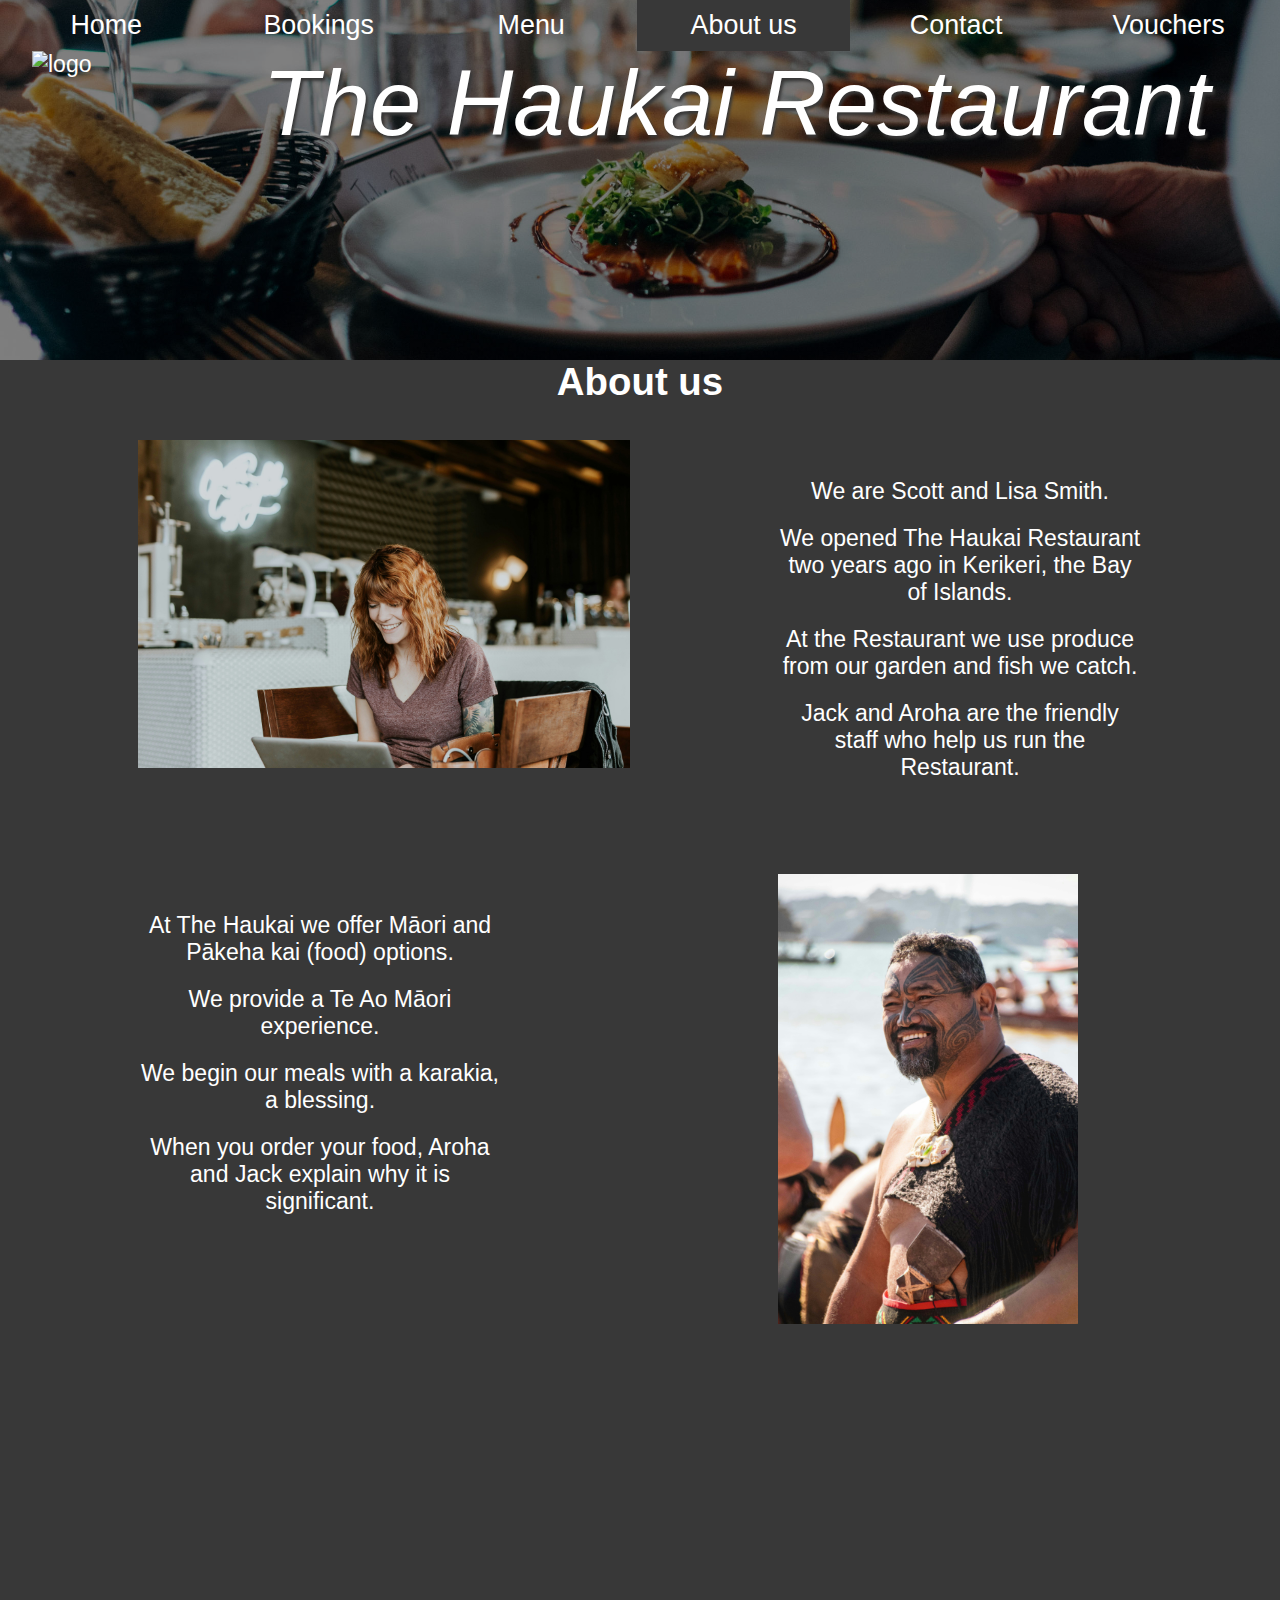
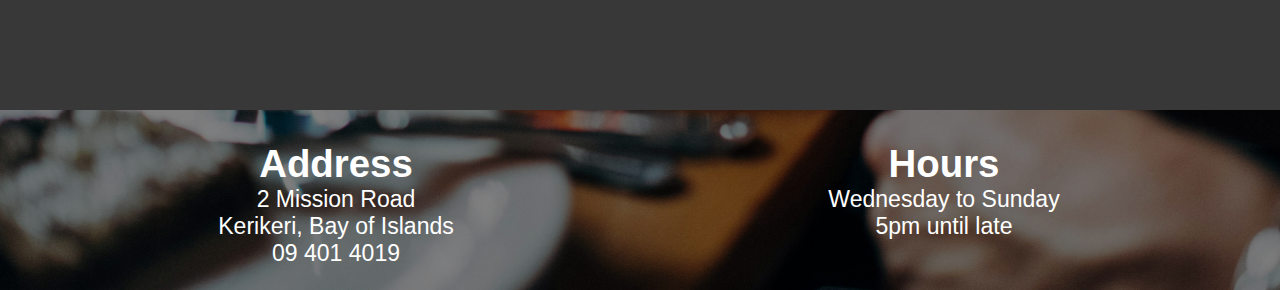
==== aboutus.html @ 20851c92 "commit 26" ====
<!DOCTYPE html>
<html lang="en">
  <head>
    <title>The Haukai Restaurant- About Us</title>
    <meta charset="utf-8">
    <meta name="description" content="the website for The Haukai Restaurant">
    <meta name="keywords" content="restaurant, maori culture, food, new zealand, bay of islands, aotearoa">
    <meta name="viewport" content="width=device-width, initial-scale=1.0">
    <link rel="stylesheet " href="css/style.css">
  </head>

  <!--body-->
  <body class="others">
    <!--the banner-->
    <header class="otherpages">
      <!--navigation-->
      <nav id="navbar">
        <!--the hamburger-->
        <label for="hamburger">&#9776;</label>
        <input type="checkbox" id="hamburger">
        <!--navigation bar-->
        <ul id="navmenu">
          <li class="navitems"><a href="index.html">Home</a></li>
          <li class="navitems"><a href="bookings.html">Bookings</a></li>
          <li class="navitems"><a href="menu.html">Menu</a></li>
          <li class="navitems active"><a href="aboutus.html">About us</a></li>
          <li class="navitems"><a href="contact.html">Contact</a></li>
          <li class="navitems"><a href="vouchers.html">Vouchers</a></li>
        </ul>
      </nav>
      <!--Logo created on LOGO.com-->
      <a href="index.html"><img id="logo" src="images/logo-no-background-white-resized.png" alt="logo"></a>
      <h1>The Haukai Restaurant</h1>
      <!--Reference: Silver fern- Wikimedia (2024). Silverfern.svg Multiple, Public domain, [Digital image], Wikimedia Commons. https://commons.wikimedia.org/wiki/File:Silver_fern.svg-->
      <img id="fern" src="images/Silver_fern_white.png" alt="Silver fern symbol" title="Silver fern symbol">
    </header>

    <main class="others">
      <h2>About us</h2>
      <!--image for desktop version of display-->
      <!--Reference: Cagle, B. (2017). Tattooed woman with laptop [Photograph], Unsplash. https://unsplash.com/photos/woman-sitting-on-brown-wooden-chair-while-using-silver-laptop-computer-in-room-WHWYBmtn3_0-->
      <img id="image-owner-desktop" src="images/Owner-resized.jpg" alt="Restaurant owner" title="Restaurant owner">
      <!--paragraph about the owners-->
      <div class="owners">
        <p>We are Scott and Lisa Smith.</p>
        <p>We opened The Haukai Restaurant two years ago in Kerikeri, the Bay of Islands.</p>
        <p>At the Restaurant we use produce from our garden and fish we catch.</p>
        <p>Jack and Aroha are the friendly staff who help us run the Restaurant.</p>
        <!--image for mobile version of display-->
        <!--Reference: Cagle, B. (2017). Tattooed woman with laptop [Photograph], Unsplash. https://unsplash.com/photos/woman-sitting-on-brown-wooden-chair-while-using-silver-laptop-computer-in-room-WHWYBmtn3_0-->
        <img id="image-owner-mobile" src="images/Owner-resized-mobile.jpg" alt="Restaurant owner" title="Restaurant owner">
        <br>
      </div>
      <!--paragraph about relationship with local Maori-->
      <div class="local-Maori">
        <p>At The Haukai we offer M&amacr;ori and P&amacr;keha kai (food) options.</p>
        <p>We provide a Te Ao M&amacr;ori experience.</p>
        <p>We begin our meals with a karakia, a blessing.</p>
        <p>When you order your food, Aroha and Jack explain why it is significant.</p>
      </div>
      <!--image-->
      <!--Reference: Fonseca, W. (2024). A man with a beard and tattoos standing next to a body of water [Photograph], Unsplash. https://images.unsplash.com/photo-1715313210517-2dcc505740f0?q=80&w=1974&auto=format&fit=crop&ixlib=rb-4.0.3&ixid=M3wxMjA3fDB8MHxwaG90by1wYWdlfHx8fGVufDB8fHx8fA%3D%3D-->
      <img id="image-Maori-leader" src="images/Māori-leader-resized.jpg" alt="The local Māori representative" title="The local Māori representative">
    </main>

    <!--footer-->
    <footer class="allothers">
      <div id="footer-address">
        <h2>Address</h2>
        <p>2 Mission Road</p>
        <p>Kerikeri, Bay of Islands</p>
        <p>09 401 4019</p>
      </div>
      <div id="footer-hours">
        <h2>Hours</h2>
        <p>Wednesday to Sunday</p>
        <p>5pm until late</p>
        <br>
      </div>
    </footer>
  </body>
</html>
---- css/style.css ----
/*Setting default styles for all sizes all pages*/
* {
  box-sizing: border-box;
  margin: 0;
  padding: 0;
  font-family: "Trebuchet MS", "Lucida Sans Unicode", "Lucida Grande",
    "Lucida Sans", Arial, sans-serif;
  font-size: 1.2rem;
  color: #ffffff;
}

/*styles for headings and text*/
h1,
h2,
h3,
p {
  text-align: center;
}

h1 {
  text-shadow: 2px 3px 3px #383838;
  font-weight: 100;
  font-style: italic;
}

h2 {
  font-weight: 900;
  font-size: 2rem;
  font-style: normal;
}

h3 {
  font-weight: 400;
  font-size: 1.8rem;
  font-style: normal;
}

ul {
  list-style-type: none;
}

/*styling and positioning logo*/
#logo {
  height: auto;
  fill: #fff;
  margin-left: 2.5%;
  z-index: 1;
  position: relative;
  float: left;
}

/*hiding the checkbox for the hamburger*/
#hamburger {
  display: none;
}

/*all sizes homepage*/
/*setting the background image to cover the entire homepage*/
body.home {
  position: relative;
  height: 100vh;
  background-repeat: no-repeat;
  background-position: center;
  background-size: cover;
  /*Reference- background-image- Wennington, J. (2014). Dish on white ceramic plate [Photograph], Unsplash. https://unsplash.com/photos/dish-on-white-ceramic-plate-N_Y88TWmGwA*/
  background-image: linear-gradient(rgba(0, 0, 0, 0.5), rgba(0, 0, 0, 0.5)),
    url("../images/background-big-originalfocus.jpg");
}

/*styling the book now button that links to the bookings page*/
#booknow {
  font-weight: 500;
  font-size: 2rem;
  text-transform: uppercase;
  text-decoration: none;
  color: #383838;
  background: #fff;
  border: 1px solid #383838;
  border-radius: 10px;
  display: block;
  margin: auto;
  width: 20%;
  text-align: center;
}

/*positioning the footer for the homepage*/
footer.homepage {
  position: absolute;
  bottom: 0;
  width: 100%;
  padding: 2.5%;
}

/*all sizes all pages other than homepage */
/*the banner with the background image at the top of the page*/
header.otherpages {
  /*Reference- background-image- Wennington, J. (2014). Dish on white ceramic plate [Photograph], Unsplash. https://unsplash.com/photos/dish-on-white-ceramic-plate-N_Y88TWmGwA*/
  background-image: linear-gradient(rgba(0, 0, 0, 0.5), rgba(0, 0, 0, 0.5)),
    url("../images/background-big-originalfocus.jpg");
  background-repeat: no-repeat;
  background-position: center;
  background-size: cover;
}

/*setting the body background color*/
body.others {
  position: relative;
  background-color: #383838;
}

/*positioning the footer and setting the background image*/
footer.allothers {
  position: relative;
  bottom: 0;
  width: 100%;
  padding: 2.5%;
  height: 40vh;
  background-repeat: no-repeat;
  background-position: bottom;
  background-size: cover;
  /*Reference- background-image- Wennington, J. (2014). Dish on white ceramic plate [Photograph], Unsplash. https://unsplash.com/photos/dish-on-white-ceramic-plate-N_Y88TWmGwA*/
  background-image: linear-gradient(rgba(0, 0, 0, 0.5), rgba(0, 0, 0, 0.5)),
    url("../images/background-big-originalfocus.jpg");
}

/*all sizes menu page*/
/*creating the layout structure for the menu page*/
div.menu {
  box-sizing: border-box;
  text-align: center;
  margin: 5px;
}

/*headings for the menu items*/
dt {
  font-size: 1.3rem;
  font-style: italic;
}

/*using margins to create spaces in the text between list elements*/
dd {
  margin-bottom: 20px;
}

.menu-drinks li {
  margin-bottom: 5px;
}

/*creating borders and margins for menu columns*/
.menu-appetizers,
.menu-mains,
.menu-drinks {
  border: 5px solid white;
  margin: 5px;
}

/*styling the links for the menu page*/
.info-link {
  color: rgb(90, 120, 255);
  font-size: 1.5rem;
  text-decoration: none;
}

.info-link:hover {
  text-decoration: underline;
}

/*all sizes about us page*/
/*using margins to create spaces between sentences in the paragraphs*/
.owners p,
.local-Maori p {
  margin-bottom: 20px;
}

/*Desktop versions min width 600px*/
/*desktop all pages */
@media screen and (min-width: 600px) {
  /*styling and positioning the elements of the banner*/
  h1 {
    font-size: 400%;
    float: left;
    padding-left: 10%;
  }

  #logo {
    width: 8%;
    height: auto;
  }

  #fern {
    width: 8%;
    height: auto;
    float: right;
    margin-right: 2.5%;
    border: 5px solid white;
    border-radius: 25px;
  }

  header,
  header.otherpages {
    height: 40vh;
  }

  /*styling and positioning the navigation in the banner*/
  #navbar {
    width: 100%;
  }

  #navmenu {
    margin: 0;
    padding: 0;
    overflow: hidden;
  }

  .navitems {
    float: left;
    width: 16.6%;
    box-sizing: border-box;
    padding: 10px 0;
    text-align: center;
  }

  li a {
    display: inline-block;
    text-decoration: none;
    font-size: 1.4rem;
    font-weight: 500;
  }

  li a:hover {
    color: #c0c0c0;
  }

  .navitems.active {
    background-color: #383838;
  }

  #navbar label {
    display: none;
  }

  /*positioning the footer paragraphs at the bottom of the page*/
  #footer-address {
    float: left;
    text-align: center;
    width: 50%;
  }

  #footer-hours {
    text-align: center;
  }
}

/*desktop version homepage*/
@media screen and (min-width: 600px) {
  /*clearing the header floats*/
  .welcome {
    clear: both;
  }

  /*creating the width of the book now button*/
  #booknow {
    width: 20%;
  }
}

/*desktop all pages other than homepage*/
@media screen and (min-width: 600px) {
  /*creating the space for the main elements of the page*/
  main.others {
    height: 150vh;
  }

  /*styling and positioning the footer with the background image*/
  footer.allothers {
    position: relative;
    height: 20vh;
    background-repeat: no-repeat;
    background-position: bottom;
    background-size: cover;
    /*Reference- background-image- Wennington, J. (2014). Dish on white ceramic plate [Photograph], Unsplash. https://unsplash.com/photos/dish-on-white-ceramic-plate-N_Y88TWmGwA*/
    background-image: linear-gradient(rgba(0, 0, 0, 0.5), rgba(0, 0, 0, 0.5)),
      url("../images/background-big-originalfocus.jpg");
  }
}

/*desktop menu page*/
@media screen and (min-width: 1050px) {
  /*creating a large main section to fit the menu*/
  main.menu-page {
    height: 190vh;
  }

  /*positioning the menu columns*/
  .menu-appetizers,
  .menu-mains,
  .menu-drinks {
    height: 180vh;
    float: left;
    width: 32%;
    box-sizing: border-box;
    padding: 2%;
  }

  /*positioning the images in the menu*/
  .image-seafood,
  .image-pavlova {
    width: 90%;
    padding: 2%;
    height: auto;
  }
}

/*desktop version bookings page and vouchers page*/
@media screen and (min-width: 600px) {
  /*positioning and styling the google forms*/
  .form {
    float: left;
    padding: 10px;
    margin: 1%;
    width: 30%;
    height: 90%;
    border: 0;
  }

  /*positioning the images beside the forms*/
  .image-restaurant,
  .image-koru {
    float: left;
    padding: 10px;
    margin-left: 10%;
    margin-top: 2%;
    width: 40%;
    height: auto;
  }
}

/*desktop version contact page*/
@media screen and (min-width: 600px) {
  /*positioning and styling the address paragraph*/
  .address {
    float: left;
    padding: 10px;
    margin-left: 10%;
    margin-top: 2%;
    width: 40%;
    height: auto;
  }

  /*positioning the video*/
  #video {
    margin-left: 12%;
    border: 0;
  }

  /*positioning the map*/
  #map {
    float: left;
    padding: 10px;
    margin-left: 5%;
    margin-right: 5%;
    margin-top: 2%;
    width: 40%;
    height: 40%;
  }

  /*positioning and styling the hours paragraph*/
  .hours {
    clear: both;
    float: left;
    margin-left: 10%;
    margin-top: 8%;
    width: 40%;
    height: auto;
  }

  /*positioning the calendar*/
  #calendar {
    float: left;
    padding: 10px;
    margin-left: 5%;
    margin-right: 5%;
    margin-top: 2%;
    width: 40%;
    height: 40%;
    border: 0;
    overflow: hidden;
  }
}

/*desktop version about us page*/
@media screen and (min-width: 600px) {
  /*hiding the mobile size image of the owner for the desktop display*/
  #image-owner-mobile {
    display: none;
  }

  /*positioning and styling the desktop size image*/
  #image-owner-desktop {
    float: left;
    padding: 10px;
    margin-left: 10%;
    margin-top: 2%;
    width: 40%;
    height: auto;
  }

  /*positioning and styling the image*/
  #image-Maori-leader {
    float: left;
    padding: 10px;
    margin-left: 10%;
    margin-top: 2%;
    width: 25%;
    height: auto;
  }

  /*positioning and styling the paragraph about the owners*/
  .owners {
    float: left;
    padding: 10px;
    margin-left: 10%;
    margin-top: 5%;
    height: auto;
    width: 30%;
    text-align: center;
  }

  /*positioning and styling the paragraph about the local Maori*/
  .local-Maori {
    clear: both;
    float: left;
    padding: 10px;
    margin: 5% 10% 0 10%;
    width: 30%;
    text-align: center;
    height: auto;
  }
}

/*Mobile versions max width 600px*/
/*mobile version all pages*/
@media screen and (max-width: 600px) {
  /*setting the size and styles of the header*/
  header.otherpages {
    height: 60vh;
  }

  h1 {
    clear: both;
    font-size: 300%;
  }

  #logo {
    width: 20%;
    height: auto;
  }

  /*style for the navigation drop down list*/
  .navitems {
    box-sizing: border-box;
    display: block;
    width: 100%;
    border-top: 1px solid #000000;
    background-color: #383838;
  }

  li a {
    font-weight: 500;
    font-size: 2rem;
    text-decoration: none;
  }

  #navbar label {
    float: right;
    padding-top: 5px;
    padding-right: 10px;
    font-size: 2rem;
    font-style: normal;
  }

  #navmenu {
    display: none;
  }

  #navbar input:checked ~ #navmenu {
    display: block;
  }

  /*styling the mobile footer*/
  footer {
    text-align: center;
  }
}

/*Mobile version homepage*/
@media screen and (max-width: 600px) {
  /*hiding the welcome paragraph*/
  .welcome {
    display: none;
  }

  /*creating a large book now button*/
  #booknow {
    width: 50%;
  }
}

/*Mobile version menu page*/
@media screen and (max-width: 1050px) {
  /*hiding the menu images*/
  .image-seafood,
  .image-pavlova {
    display: none;
  }
}

/*mobile version bookings page and vouchers page*/
@media screen and (max-width: 600px) {
  /*hiding the images*/
  .image-restaurant,
  .image-koru {
    display: none;
  }

  /*setting the size of the form*/
  .form {
    width: 100%;
    border: 0;
  }
}

/*mobile version contact page*/
@media screen and (max-width: 600px) {
  /*hiding the video*/
  #video {
    display: none;
  }

  /*setting the size of the map*/
  #map {
    width: 100%;
  }

  /*setting the size of the calendar*/
  #calendar {
    width: 100%;
    border: 0;
    overflow: hidden;
  }

  /*positioning the address and hours paragraphs*/
  .address,
  .hours {
    margin-top: 5%;
    margin-bottom: 5%;
    padding: 20px;
  }
}

/*mobile version about us page*/
@media screen and (max-width: 600px) {
  /*hiding images*/
  #image-owner-desktop,
  #image-Maori-leader {
    display: none;
  }

  /*positioning the owners and local Maori paragraphs*/
  .owners,
  .local-Maori {
    margin-top: 5%;
    padding: 20px;
  }

  #image-owner-mobile {
    /*positioning and styling the mobile size image*/
    width: 100%;
  }
}

/*styling fern, image and video to disappear on smaller screens*/
@media screen and (max-width: 1400px) {
  /*hiding the elements*/
  #fern,
  #video,
  .image-pavlova {
    display: none;
  }
}
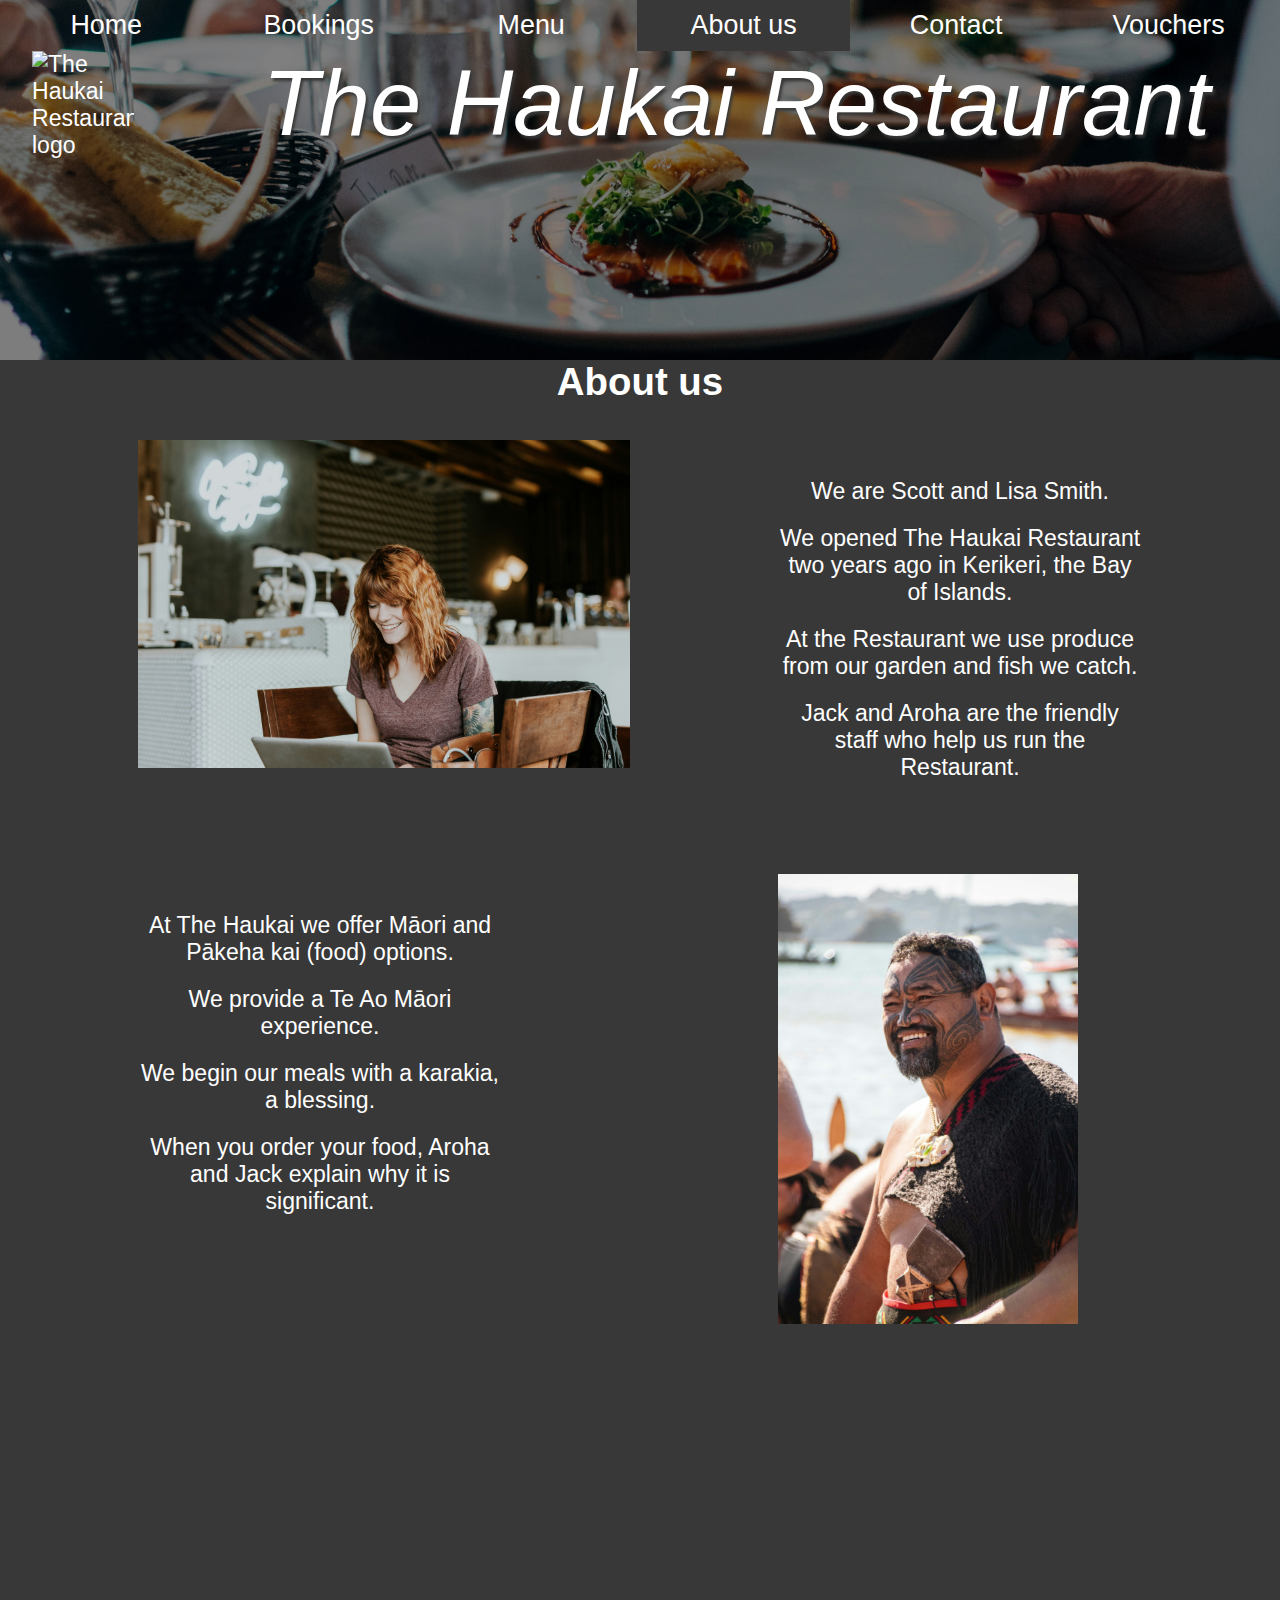
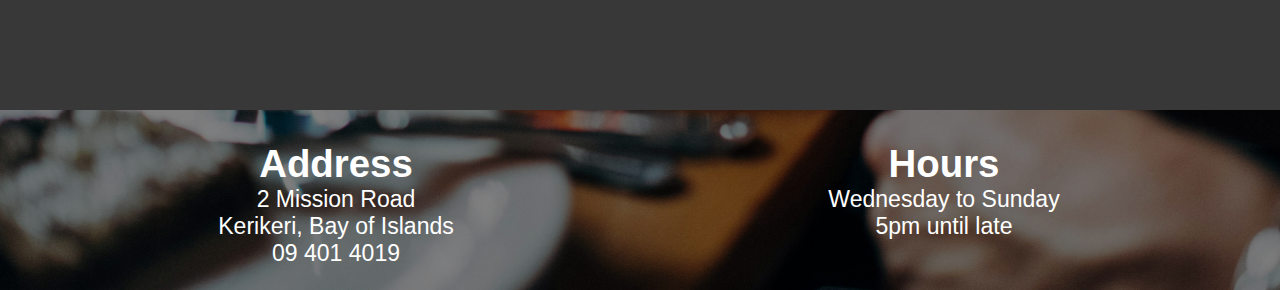
==== commit 5dd04728: "commit 29" ====
--- a/aboutus.html
+++ b/aboutus.html
@@ -29,10 +29,10 @@
         </ul>
       </nav>
       <!--Logo created on LOGO.com-->
-      <a href="index.html"><img id="logo" src="images/logo-no-background-white-resized.png" alt="logo"></a>
+      <a href="index.html"><img id="logo" src="images/logo-no-background-white-resized.png" alt="The Haukai Restaurant logo"></a>
       <h1>The Haukai Restaurant</h1>
       <!--Reference: Silver fern- Wikimedia (2024). Silverfern.svg Multiple, Public domain, [Digital image], Wikimedia Commons. https://commons.wikimedia.org/wiki/File:Silver_fern.svg-->
-      <img id="fern" src="images/Silver_fern_white.png" alt="Silver fern symbol" title="Silver fern symbol">
+      <img id="fern" src="images/Silver_fern_white.png" alt="">
     </header>
 
     <main class="others">
--- a/css/style.css
+++ b/css/style.css
@@ -299,7 +299,7 @@
     float: left;
     width: 32%;
     box-sizing: border-box;
-    padding: 2%;
+    padding: 1%;
   }
 
   /*positioning the images in the menu*/
@@ -583,8 +583,14 @@
 @media screen and (max-width: 1400px) {
   /*hiding the elements*/
   #fern,
-  #video,
-  .image-pavlova {
-    display: none;
-  }
-}
+  #video {
+    display: none;
+  }
+}
+
+@media screen and (max-width: 1400px) {
+    .image-pavlova{
+      display: none;
+    }
+}
+
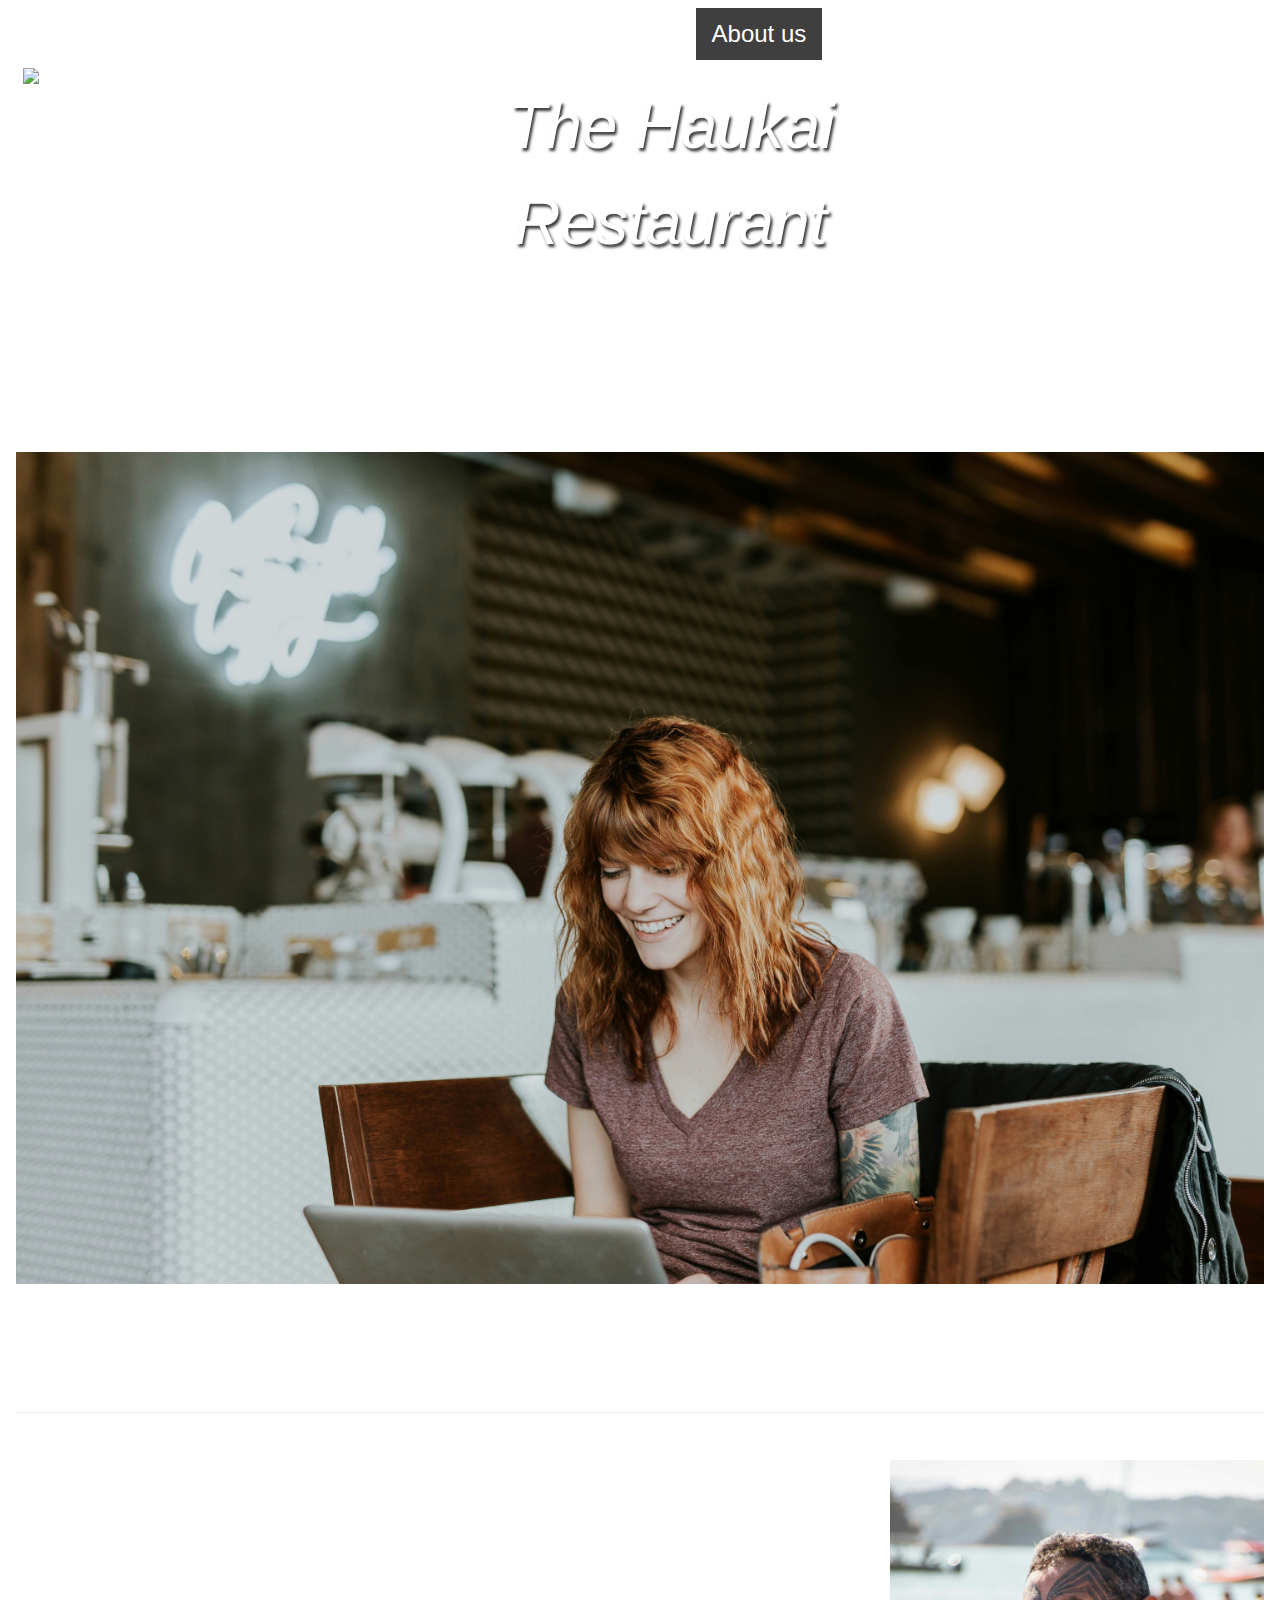
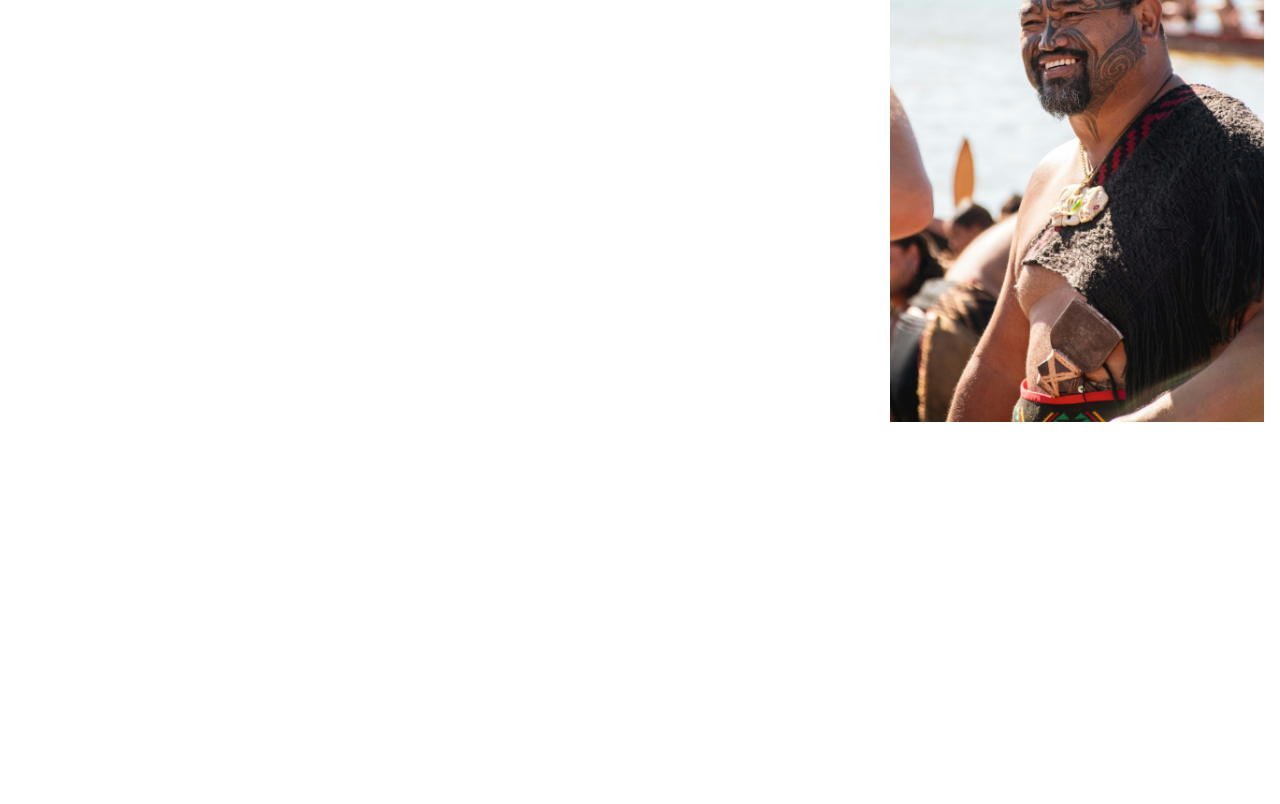
==== commit cc550790: "new about us" ====
--- a/aboutus.html
+++ b/aboutus.html
@@ -1,81 +1,131 @@
 <!DOCTYPE html>
 <html lang="en">
   <head>
+    <meta charset="utf-8">
     <title>The Haukai Restaurant- About Us</title>
-    <meta charset="utf-8">
-    <meta name="description" content="the website for The Haukai Restaurant">
-    <meta name="keywords" content="restaurant, maori culture, food, new zealand, bay of islands, aotearoa">
+    <meta name="description" content="Find out about the owners of The Haukai Restaurant">
+    <meta name="keywords" content="maori cultural restaurant bay of islands">
+    <meta name="author" content="Jonathan Perris">
     <meta name="viewport" content="width=device-width, initial-scale=1.0">
-    <link rel="stylesheet " href="css/style.css">
+    <link rel="stylesheet" href="https://www.w3schools.com/w3css/4/w3.css">
+    <link rel="stylesheet" href="css/style.css">
+    <link rel="preconnect" href="https://fonts.googleapis.com">
+    <link rel="preconnect" href="https://fonts.gstatic.com" crossorigin>
+    <link href="https://fonts.googleapis.com/css2?family=Caveat:wght@400..700&display=swap" rel="stylesheet">
+    <script type="text/javascript" src="js/script.js"></script>
   </head>
 
   <!--body-->
-  <body class="others">
+  <body>
     <!--the banner-->
-    <header class="otherpages">
-      <!--navigation-->
-      <nav id="navbar">
-        <!--the hamburger-->
-        <label for="hamburger">&#9776;</label>
-        <input type="checkbox" id="hamburger">
-        <!--navigation bar-->
-        <ul id="navmenu">
-          <li class="navitems"><a href="index.html">Home</a></li>
-          <li class="navitems"><a href="bookings.html">Bookings</a></li>
-          <li class="navitems"><a href="menu.html">Menu</a></li>
-          <li class="navitems active"><a href="aboutus.html">About us</a></li>
-          <li class="navitems"><a href="contact.html">Contact</a></li>
-          <li class="navitems"><a href="vouchers.html">Vouchers</a></li>
-        </ul>
-      </nav>
-      <!--Logo created on LOGO.com-->
-      <a href="index.html"><img id="logo" src="images/logo-no-background-white-resized.png" alt="The Haukai Restaurant logo"></a>
-      <h1>The Haukai Restaurant</h1>
-      <!--Reference: Silver fern- Wikimedia (2024). Silverfern.svg Multiple, Public domain, [Digital image], Wikimedia Commons. https://commons.wikimedia.org/wiki/File:Silver_fern.svg-->
-      <img id="fern" src="images/Silver_fern_white.png" alt="">
+    <header >
+      <div id="nav-desktop" class="w3-content">
+        <div class="w3-top-left w3-bar w3-padding w3-xlarge w3-opacity-min">           
+          <a href="index.html" class="w3-bar-item w3-button w3-hide-small w3-xlarge">Home</a>
+          <a href="bookings.html" class="w3-bar-item w3-button w3-hide-small w3-xlarge">Bookings</a>     
+          <a href="menu.html" class="w3-bar-item w3-button w3-hide-small w3-xlarge">Menu</a>        
+          <a href="contact.html" class="w3-bar-item w3-button w3-hide-small w3-xlarge">Contact</a>        
+          <a href="hours.html" class="w3-bar-item w3-button w3-hide-small w3-xlarge">Hours</a> 
+          <a href="aboutus.html" class="w3-bar-item w3-button w3-hide-small w3-black w3-xlarge">About us</a>
+          <a href="staff.html" class="w3-bar-item w3-button w3-hide-small w3-xlarge">Staff</a>   
+          <a href="javascript:void(0)" class="w3-bar-item w3-button w3-right w3-hide-large w3-hide-medium" onclick="myFunction()">&#9776;</a>
+        </div>
+    </div>
+  
+    <div id="demo" class="w3-bar-block w3-dark-gray w3-hide w3-hide-large w3-hide-medium">
+      <a href="index.html" class="w3-bar-item w3-button">Home</a>
+      <a href="bookings.html" class="w3-bar-item w3-button">Bookings</a>
+      <a href="menu.html" class="w3-bar-item w3-button">Menu</a>
+      <a href="contact.html" class="w3-bar-item w3-button">Contact</a>
+      <a href="hours.html" class="w3-bar-item w3-button">Hours</a>
+      <a href="aboutus.html"  class="w3-bar-item w3-button">About us</a>
+      <a href="staff.html" class="w3-bar-item w3-button">Staff</a>
+    </div>
+
+
+    <div id="header" class="w3-row-padding">
+
+      <div class="w3-container w3-quarter">
+        <!--Logo created on LOGO.com-->
+        <a href="index.html"><img id="logo" src="images/logo-no-background-white-resized.png" alt="The Haukai Restaurant logo"></a>
+      </div>
+      <div class="w3-container w3-half w3-center">
+        <h1 class="w3-caveat w3-jumbo">The Haukai Restaurant</h1>
+      </div>
+      <div class="w3-container w3-quarter w3-hide-small ">
+        <!--Reference: Silver fern- Wikimedia (2024). Silverfern.svg Multiple, Public domain, [Digital image], Wikimedia Commons. https://commons.wikimedia.org/wiki/File:Silver_fern.svg-->
+        <img class="w3-border w3-border-white w3-round-xlarge w3-leftbar w3-topbar w3-rightbar w3-bottombar" id="fern" src="images/Silver_fern_white.png" alt="">
+      </div>
+  </div>
     </header>
 
-    <main class="others">
-      <h2>About us</h2>
+    <main class="not-home">
+      <h2 class="w3-caveat w3-xxxlarge">About us</h2>
+      <div class="w3-container">
+      <div class="w3-cell-row">
+        <div class="w3-cell” style="width:30%">
       <!--image for desktop version of display-->
       <!--Reference: Cagle, B. (2017). Tattooed woman with laptop [Photograph], Unsplash. https://unsplash.com/photos/woman-sitting-on-brown-wooden-chair-while-using-silver-laptop-computer-in-room-WHWYBmtn3_0-->
-      <img id="image-owner-desktop" src="images/Owner-resized.jpg" alt="Restaurant owner" title="Restaurant owner">
+      <img class="w3-image w3-hide-small" src="images/Owner-resized.jpg" alt="Restaurant owner" style="width:100%">
+    </div>
+    <div class=“w3-container w3-cell w3-mobile”>
       <!--paragraph about the owners-->
-      <div class="owners">
+      
         <p>We are Scott and Lisa Smith.</p>
         <p>We opened The Haukai Restaurant two years ago in Kerikeri, the Bay of Islands.</p>
         <p>At the Restaurant we use produce from our garden and fish we catch.</p>
         <p>Jack and Aroha are the friendly staff who help us run the Restaurant.</p>
+      
+    </div>
+
+    </div>
+    <hr>
+
         <!--image for mobile version of display-->
         <!--Reference: Cagle, B. (2017). Tattooed woman with laptop [Photograph], Unsplash. https://unsplash.com/photos/woman-sitting-on-brown-wooden-chair-while-using-silver-laptop-computer-in-room-WHWYBmtn3_0-->
-        <img id="image-owner-mobile" src="images/Owner-resized-mobile.jpg" alt="Restaurant owner" title="Restaurant owner">
+        <img  class="w3-image w3-hide-large w3-hide-medium" src="images/Owner-resized-mobile.jpg" alt="Restaurant owner">
         <br>
-      </div>
+  
+    
+
+    <div class="w3-cell-row">
+      <div class="w3-container w3-cell">
       <!--paragraph about relationship with local Maori-->
-      <div class="local-Maori">
+      
         <p>At The Haukai we offer M&amacr;ori and P&amacr;keha kai (food) options.</p>
         <p>We provide a Te Ao M&amacr;ori experience.</p>
         <p>We begin our meals with a karakia, a blessing.</p>
         <p>When you order your food, Aroha and Jack explain why it is significant.</p>
-      </div>
+      
+    </div>
+    <div class="w3-cell" style="width:30%">
       <!--image-->
       <!--Reference: Fonseca, W. (2024). A man with a beard and tattoos standing next to a body of water [Photograph], Unsplash. https://images.unsplash.com/photo-1715313210517-2dcc505740f0?q=80&w=1974&auto=format&fit=crop&ixlib=rb-4.0.3&ixid=M3wxMjA3fDB8MHxwaG90by1wYWdlfHx8fGVufDB8fHx8fA%3D%3D-->
-      <img id="image-Maori-leader" src="images/Māori-leader-resized.jpg" alt="The local Māori representative" title="The local Māori representative">
+      <img class="w3-image w3-hide-small"  src="images/Māori-leader-resized.jpg" alt="The local Māori representative" style="width:100%">
+    </div>
+    </div>
+  </div>
     </main>
 
-    <!--footer-->
-    <footer class="allothers">
-      <div id="footer-address">
-        <h2>Address</h2>
-        <p>2 Mission Road</p>
-        <p>Kerikeri, Bay of Islands</p>
-        <p>09 401 4019</p>
+    <footer>
+      <div class="footer-container">
+        <div class="footer-item">
+          <h2 class="w3-caveat w3-xxlarge">Address</h2>
+          <p class="w3-xlarge">2 Mission Road</p>
+          <p class="w3-xlarge">Kerikeri, Bay of Islands</p>
+          <p class="w3-xlarge">09 401 4019</p>
+          
+        </div>
+        <div class="footer-item">
+          <h2 class="w3-caveat w3-xxlarge">Hours</h2>
+          <p class="w3-xlarge">Wednesday to Sunday</p>
+          <p class="w3-xlarge">5pm until late</p>
+          <br>
+        </div>
+        
       </div>
-      <div id="footer-hours">
-        <h2>Hours</h2>
-        <p>Wednesday to Sunday</p>
-        <p>5pm until late</p>
-        <br>
+      <div id="privacy">
+        <a href="privacy.html" class="w3-large">Privacy statement</a>
       </div>
     </footer>
   </body>
--- a/css/style.css
+++ b/css/style.css
@@ -53,6 +53,7 @@
 #hamburger {
   display: none;
 }
+
 
 /*all sizes homepage*/
 /*setting the background image to cover the entire homepage*/
@@ -91,6 +92,7 @@
   padding: 2.5%;
 }
 
+
 /*all sizes all pages other than homepage */
 /*the banner with the background image at the top of the page*/
 header.otherpages {
@@ -123,6 +125,7 @@
     url("../images/background-big-originalfocus.jpg");
 }
 
+
 /*all sizes menu page*/
 /*creating the layout structure for the menu page*/
 div.menu {
@@ -142,14 +145,14 @@
   margin-bottom: 20px;
 }
 
-.menu-drinks li {
+#menu-drinks li {
   margin-bottom: 5px;
 }
 
 /*creating borders and margins for menu columns*/
-.menu-appetizers,
-.menu-mains,
-.menu-drinks {
+#menu-appetizers,
+#menu-mains,
+#menu-drinks {
   border: 5px solid white;
   margin: 5px;
 }
@@ -165,12 +168,14 @@
   text-decoration: underline;
 }
 
+
 /*all sizes about us page*/
 /*using margins to create spaces between sentences in the paragraphs*/
 .owners p,
 .local-Maori p {
   margin-bottom: 20px;
 }
+
 
 /*Desktop versions min width 600px*/
 /*desktop all pages */
@@ -249,10 +254,10 @@
   #footer-hours {
     text-align: center;
   }
-}
-
-/*desktop version homepage*/
-@media screen and (min-width: 600px) {
+
+
+
+  /*desktop version homepage*/
   /*clearing the header floats*/
   .welcome {
     clear: both;
@@ -262,11 +267,11 @@
   #booknow {
     width: 20%;
   }
-}
-
-/*desktop all pages other than homepage*/
-@media screen and (min-width: 600px) {
-  /*creating the space for the main elements of the page*/
+
+
+
+  /*desktop pages other than homepage*/
+  /*creating the space for the bookings page, about us page, hours page*/
   main.others {
     height: 150vh;
   }
@@ -282,7 +287,30 @@
     background-image: linear-gradient(rgba(0, 0, 0, 0.5), rgba(0, 0, 0, 0.5)),
       url("../images/background-big-originalfocus.jpg");
   }
-}
+
+
+  /*desktop version bookings page*/
+  /*positioning and styling the google form*/
+  .form {
+    float: left;
+    padding: 10px;
+    margin: 1%;
+    width: 30%;
+    height: 90%;
+    border: 0;
+  }
+
+  /*positioning the image beside the form*/
+  .image-restaurant {
+    float: left;
+    padding: 10px;
+    margin-left: 10%;
+    margin-top: 2%;
+    width: 40%;
+    height: auto;
+  }
+}
+
 
 /*desktop menu page*/
 @media screen and (min-width: 1050px) {
@@ -292,9 +320,9 @@
   }
 
   /*positioning the menu columns*/
-  .menu-appetizers,
-  .menu-mains,
-  .menu-drinks {
+  #menu-appetizers,
+  #menu-mains,
+  #menu-drinks {
     height: 180vh;
     float: left;
     width: 32%;
@@ -311,34 +339,78 @@
   }
 }
 
-/*desktop version bookings page and vouchers page*/
+
+/*desktop version contact page*/
 @media screen and (min-width: 600px) {
-  /*positioning and styling the google forms*/
-  .form {
-    float: left;
-    padding: 10px;
-    margin: 1%;
-    width: 30%;
-    height: 90%;
+  main.main-contact {
+    height: 95vh;
+  }
+
+  /*positioning and styling the address paragraph*/
+  .address {
+    float: left;
+    padding: 10px;
+    margin-left: 5%;
+    margin-right: 5%;
+    margin-top: 2%;
+    height: auto;
+  }
+
+  /*positioning the video*/
+  #video {
+    margin-right:5%;
+    margin-top: 8%;
+    float: right;
     border: 0;
   }
 
-  /*positioning the images beside the forms*/
-  .image-restaurant,
-  .image-koru {
-    float: left;
-    padding: 10px;
+  /*positioning the map*/
+  #map {
+    padding: 10px;
+    margin-left: 5%;
+    margin-right: 5%;
+  }
+
+  /*desktop version of Hours page*/
+  /*positioning and styling the hours paragraph*/
+  .hours {
+    float: left;
     margin-left: 10%;
     margin-top: 2%;
     width: 40%;
     height: auto;
   }
-}
-
-/*desktop version contact page*/
-@media screen and (min-width: 600px) {
-  /*positioning and styling the address paragraph*/
-  .address {
+
+  /*positioning the calendar*/
+  #calendar {
+    float: left;
+    padding: 10px;
+    margin-left: 5%;
+    margin-right: 5%;
+    margin-top: 2%;
+    width: 100%;
+    border: 0;
+    overflow: hidden;
+  }
+
+  .image-koru {
+    float: left;
+    padding: 10px;
+    margin-left: 20%;
+    margin-top: 10%;
+    width: 20%;
+    height: auto;
+}
+
+
+  /*desktop version about us page*/
+  /*hiding the mobile size image of the owner for the desktop display*/
+  #image-owner-mobile {
+    display: none;
+  }
+
+  /*positioning and styling the desktop size image*/
+  #image-owner-desktop {
     float: left;
     padding: 10px;
     margin-left: 10%;
@@ -347,64 +419,6 @@
     height: auto;
   }
 
-  /*positioning the video*/
-  #video {
-    margin-left: 12%;
-    border: 0;
-  }
-
-  /*positioning the map*/
-  #map {
-    float: left;
-    padding: 10px;
-    margin-left: 5%;
-    margin-right: 5%;
-    margin-top: 2%;
-    width: 40%;
-    height: 40%;
-  }
-
-  /*positioning and styling the hours paragraph*/
-  .hours {
-    clear: both;
-    float: left;
-    margin-left: 10%;
-    margin-top: 8%;
-    width: 40%;
-    height: auto;
-  }
-
-  /*positioning the calendar*/
-  #calendar {
-    float: left;
-    padding: 10px;
-    margin-left: 5%;
-    margin-right: 5%;
-    margin-top: 2%;
-    width: 40%;
-    height: 40%;
-    border: 0;
-    overflow: hidden;
-  }
-}
-
-/*desktop version about us page*/
-@media screen and (min-width: 600px) {
-  /*hiding the mobile size image of the owner for the desktop display*/
-  #image-owner-mobile {
-    display: none;
-  }
-
-  /*positioning and styling the desktop size image*/
-  #image-owner-desktop {
-    float: left;
-    padding: 10px;
-    margin-left: 10%;
-    margin-top: 2%;
-    width: 40%;
-    height: auto;
-  }
-
   /*positioning and styling the image*/
   #image-Maori-leader {
     float: left;
@@ -437,6 +451,7 @@
     height: auto;
   }
 }
+
 
 /*Mobile versions max width 600px*/
 /*mobile version all pages*/
@@ -491,10 +506,9 @@
   footer {
     text-align: center;
   }
-}
-
-/*Mobile version homepage*/
-@media screen and (max-width: 600px) {
+
+
+  /*Mobile version homepage*/
   /*hiding the welcome paragraph*/
   .welcome {
     display: none;
@@ -504,22 +518,11 @@
   #booknow {
     width: 50%;
   }
-}
-
-/*Mobile version menu page*/
-@media screen and (max-width: 1050px) {
-  /*hiding the menu images*/
-  .image-seafood,
-  .image-pavlova {
-    display: none;
-  }
-}
-
-/*mobile version bookings page and vouchers page*/
-@media screen and (max-width: 600px) {
-  /*hiding the images*/
-  .image-restaurant,
-  .image-koru {
+
+
+  /*mobile version bookings page*/
+  /*hiding the image*/
+  .image-restaurant {
     display: none;
   }
 
@@ -528,10 +531,9 @@
     width: 100%;
     border: 0;
   }
-}
-
-/*mobile version contact page*/
-@media screen and (max-width: 600px) {
+
+
+  /*mobile version contact page and hours page*/
   /*hiding the video*/
   #video {
     display: none;
@@ -556,10 +558,9 @@
     margin-bottom: 5%;
     padding: 20px;
   }
-}
-
-/*mobile version about us page*/
-@media screen and (max-width: 600px) {
+
+
+  /*mobile version about us page*/
   /*hiding images*/
   #image-owner-desktop,
   #image-Maori-leader {
@@ -583,14 +584,15 @@
 @media screen and (max-width: 1400px) {
   /*hiding the elements*/
   #fern,
-  #video {
-    display: none;
-  }
-}
-
-@media screen and (max-width: 1400px) {
-    .image-pavlova{
-      display: none;
-    }
-}
-
+  #video,
+  .image-pavlova,
+  .image-koru {
+    display: none;
+  }
+}
+
+@media screen and (max-width: 1050px) {
+  .image-seafood {
+    display: none;
+  }
+}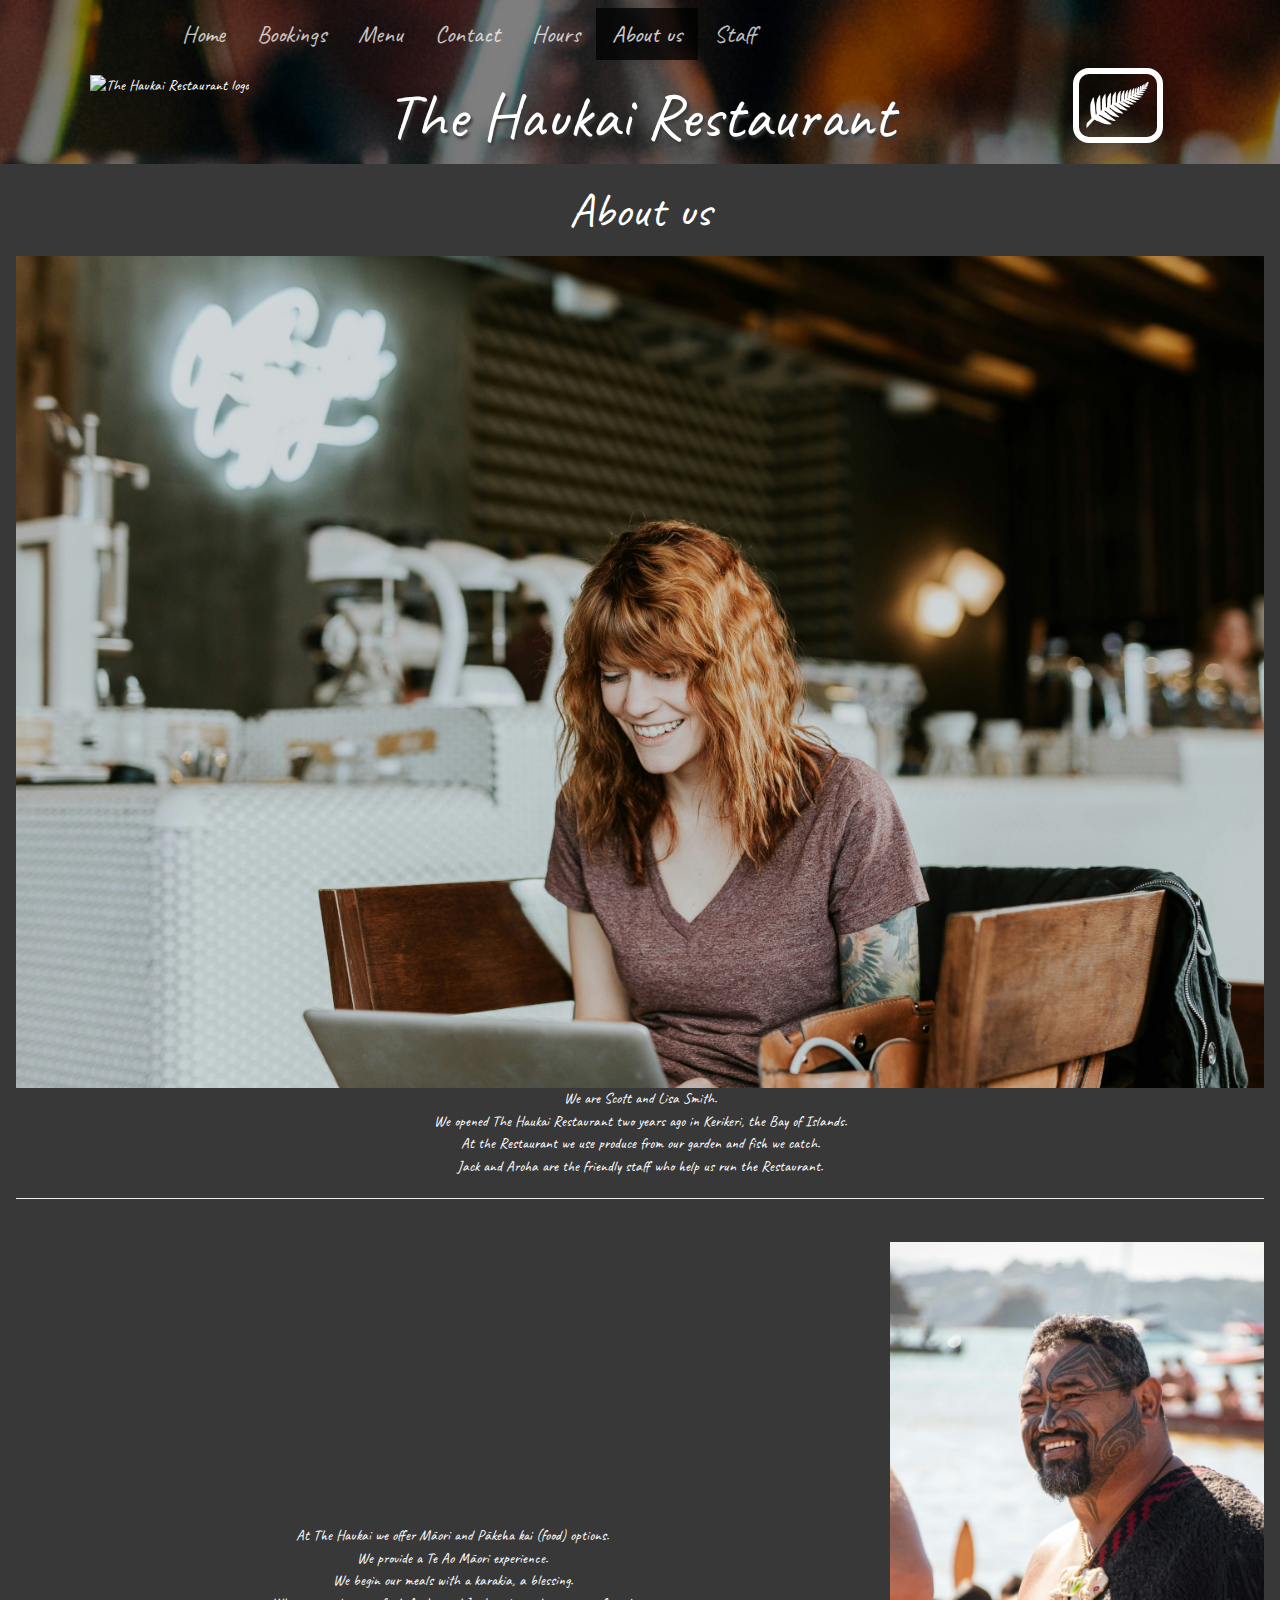
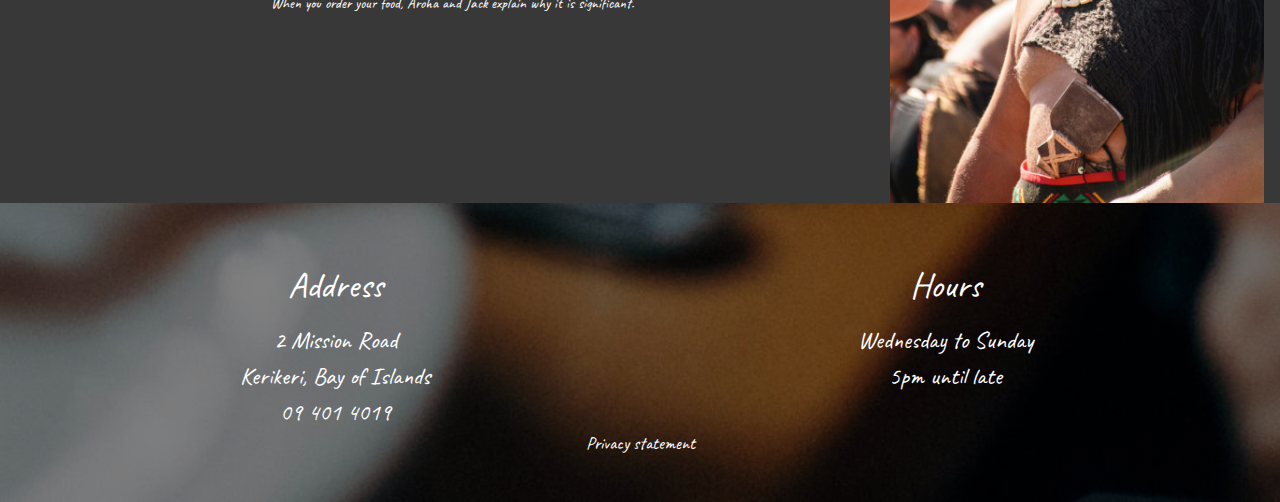
==== commit 769b6b9b: "updating links between pages" ====
--- a/aboutus.html
+++ b/aboutus.html
@@ -27,7 +27,7 @@
           <a href="contact.html" class="w3-bar-item w3-button w3-hide-small w3-xlarge">Contact</a>        
           <a href="hours.html" class="w3-bar-item w3-button w3-hide-small w3-xlarge">Hours</a> 
           <a href="aboutus.html" class="w3-bar-item w3-button w3-hide-small w3-black w3-xlarge">About us</a>
-          <a href="staff.html" class="w3-bar-item w3-button w3-hide-small w3-xlarge">Staff</a>   
+          <a href="./private/staff.html" class="w3-bar-item w3-button w3-hide-small w3-xlarge">Staff</a>   
           <a href="javascript:void(0)" class="w3-bar-item w3-button w3-right w3-hide-large w3-hide-medium" onclick="myFunction()">&#9776;</a>
         </div>
     </div>
@@ -39,7 +39,7 @@
       <a href="contact.html" class="w3-bar-item w3-button">Contact</a>
       <a href="hours.html" class="w3-bar-item w3-button">Hours</a>
       <a href="aboutus.html"  class="w3-bar-item w3-button">About us</a>
-      <a href="staff.html" class="w3-bar-item w3-button">Staff</a>
+      <a href="./private/staff.html" class="w3-bar-item w3-button">Staff</a>
     </div>
 
 
--- a/css/style.css
+++ b/css/style.css
@@ -1,160 +1,83 @@
-/*Setting default styles for all sizes all pages*/
 * {
-  box-sizing: border-box;
   margin: 0;
   padding: 0;
-  font-family: "Trebuchet MS", "Lucida Sans Unicode", "Lucida Grande",
-    "Lucida Sans", Arial, sans-serif;
-  font-size: 1.2rem;
+  box-sizing: border-box;
+  font-family: "Caveat", cursive;
+  font-style: normal;
   color: #ffffff;
-}
-
-/*styles for headings and text*/
-h1,
-h2,
-h3,
-p {
   text-align: center;
+}
+
+.w3-caveat {
+  font-family: "Caveat", cursive;
 }
 
 h1 {
   text-shadow: 2px 3px 3px #383838;
   font-weight: 100;
-  font-style: italic;
-}
-
-h2 {
-  font-weight: 900;
-  font-size: 2rem;
-  font-style: normal;
-}
-
-h3 {
-  font-weight: 400;
-  font-size: 1.8rem;
-  font-style: normal;
-}
-
-ul {
-  list-style-type: none;
-}
-
-/*styling and positioning logo*/
-#logo {
+}
+
+body {
+    background-repeat: no-repeat;
+    background-position: center;
+    background-size: cover;
+    /*Reference- background-image- Wennington, J. (2014). Dish on white ceramic plate [Photograph], Unsplash. https://unsplash.com/photos/dish-on-white-ceramic-plate-N_Y88TWmGwA*/
+    background-image: linear-gradient(rgba(0, 0, 0, 0.5), rgba(0, 0, 0, 0.5)),
+      url("../images/background-big-originalfocus.jpg"); 
+    width: 100%;
+    display: flex;
+    flex-direction: column;
+    min-height: 100vh;
+  }
+
+#logo, #fern {
+  width: 30%;
   height: auto;
   fill: #fff;
   margin-left: 2.5%;
-  z-index: 1;
-  position: relative;
-  float: left;
-}
-
-/*hiding the checkbox for the hamburger*/
-#hamburger {
-  display: none;
-}
-
-
-/*all sizes homepage*/
-/*setting the background image to cover the entire homepage*/
-body.home {
-  position: relative;
-  height: 100vh;
-  background-repeat: no-repeat;
-  background-position: center;
-  background-size: cover;
-  /*Reference- background-image- Wennington, J. (2014). Dish on white ceramic plate [Photograph], Unsplash. https://unsplash.com/photos/dish-on-white-ceramic-plate-N_Y88TWmGwA*/
-  background-image: linear-gradient(rgba(0, 0, 0, 0.5), rgba(0, 0, 0, 0.5)),
-    url("../images/background-big-originalfocus.jpg");
-}
-
-/*styling the book now button that links to the bookings page*/
-#booknow {
-  font-weight: 500;
-  font-size: 2rem;
-  text-transform: uppercase;
-  text-decoration: none;
-  color: #383838;
-  background: #fff;
-  border: 1px solid #383838;
-  border-radius: 10px;
+  padding: 2.5%;
+}
+
+main {
+  flex-grow: 1;
+}
+
+.not-home {
+  background-color: #383838;
+  flex-grow: 1;
+}
+
+footer {
+
+  width: 100%;
+  padding: 3em 2em;
+}
+
+.footer-container, .menu-container, .hours-container {
+  display: flex;
+}
+
+.footer-item, #menu-appetizers, #menu-mains, #menu-drinks, .hours-item {
+  text-align: center;
   display: block;
-  margin: auto;
-  width: 20%;
-  text-align: center;
-}
-
-/*positioning the footer for the homepage*/
-footer.homepage {
-  position: absolute;
-  bottom: 0;
-  width: 100%;
-  padding: 2.5%;
-}
-
-
-/*all sizes all pages other than homepage */
-/*the banner with the background image at the top of the page*/
-header.otherpages {
-  /*Reference- background-image- Wennington, J. (2014). Dish on white ceramic plate [Photograph], Unsplash. https://unsplash.com/photos/dish-on-white-ceramic-plate-N_Y88TWmGwA*/
-  background-image: linear-gradient(rgba(0, 0, 0, 0.5), rgba(0, 0, 0, 0.5)),
-    url("../images/background-big-originalfocus.jpg");
-  background-repeat: no-repeat;
-  background-position: center;
-  background-size: cover;
-}
-
-/*setting the body background color*/
-body.others {
-  position: relative;
-  background-color: #383838;
-}
-
-/*positioning the footer and setting the background image*/
-footer.allothers {
-  position: relative;
-  bottom: 0;
-  width: 100%;
-  padding: 2.5%;
-  height: 40vh;
-  background-repeat: no-repeat;
-  background-position: bottom;
-  background-size: cover;
-  /*Reference- background-image- Wennington, J. (2014). Dish on white ceramic plate [Photograph], Unsplash. https://unsplash.com/photos/dish-on-white-ceramic-plate-N_Y88TWmGwA*/
-  background-image: linear-gradient(rgba(0, 0, 0, 0.5), rgba(0, 0, 0, 0.5)),
-    url("../images/background-big-originalfocus.jpg");
-}
-
-
-/*all sizes menu page*/
-/*creating the layout structure for the menu page*/
-div.menu {
-  box-sizing: border-box;
-  text-align: center;
+}
+
+/*menu page*/
+.menu-container {
   margin: 5px;
 }
 
-/*headings for the menu items*/
-dt {
-  font-size: 1.3rem;
-  font-style: italic;
-}
-
-/*using margins to create spaces in the text between list elements*/
+#menu-appetizers, #menu-mains, #menu-drinks{
+  border: 5px solid white;
+  margin: 5px;
+}
+
 dd {
   margin-bottom: 20px;
 }
-
-#menu-drinks li {
+ul {
+  list-style-type: none;
   margin-bottom: 5px;
-}
-
-/*creating borders and margins for menu columns*/
-#menu-appetizers,
-#menu-mains,
-#menu-drinks {
-  border: 5px solid white;
-  margin: 5px;
 }
 
 /*styling the links for the menu page*/
@@ -168,431 +91,121 @@
   text-decoration: underline;
 }
 
-
-/*all sizes about us page*/
-/*using margins to create spaces between sentences in the paragraphs*/
-.owners p,
-.local-Maori p {
-  margin-bottom: 20px;
-}
-
-
-/*Desktop versions min width 600px*/
-/*desktop all pages */
-@media screen and (min-width: 600px) {
-  /*styling and positioning the elements of the banner*/
-  h1 {
-    font-size: 400%;
-    float: left;
-    padding-left: 10%;
-  }
-
-  #logo {
-    width: 8%;
-    height: auto;
-  }
-
-  #fern {
-    width: 8%;
-    height: auto;
-    float: right;
-    margin-right: 2.5%;
-    border: 5px solid white;
-    border-radius: 25px;
-  }
-
-  header,
-  header.otherpages {
-    height: 40vh;
-  }
-
-  /*styling and positioning the navigation in the banner*/
-  #navbar {
-    width: 100%;
-  }
-
-  #navmenu {
-    margin: 0;
-    padding: 0;
+#form {
+  border: 0;
+}
+
+  /*positioning the video*/
+  #video {
+    width: 75%;
+    margin:5%;
+    border: 0;
+  }
+
+  /*positioning the map*/
+  #map {
+    width: 60%;
+    padding: 10px;
+    margin: 5%;
+    
+  }
+
+  /*positioning the calendar*/
+  #calendar {
+    padding: 10px;
+    margin: 5%;
+    width: 60%;
+    border: 0;
     overflow: hidden;
   }
 
-  .navitems {
-    float: left;
-    width: 16.6%;
-    box-sizing: border-box;
-    padding: 10px 0;
-    text-align: center;
-  }
-
-  li a {
-    display: inline-block;
-    text-decoration: none;
-    font-size: 1.4rem;
-    font-weight: 500;
-  }
-
-  li a:hover {
-    color: #c0c0c0;
-  }
-
-  .navitems.active {
-    background-color: #383838;
-  }
-
-  #navbar label {
-    display: none;
-  }
-
-  /*positioning the footer paragraphs at the bottom of the page*/
-  #footer-address {
-    float: left;
-    text-align: center;
-    width: 50%;
-  }
-
-  #footer-hours {
-    text-align: center;
-  }
-
-
-
-  /*desktop version homepage*/
-  /*clearing the header floats*/
-  .welcome {
-    clear: both;
-  }
-
-  /*creating the width of the book now button*/
-  #booknow {
-    width: 20%;
-  }
-
-
-
-  /*desktop pages other than homepage*/
-  /*creating the space for the bookings page, about us page, hours page*/
-  main.others {
-    height: 150vh;
-  }
-
-  /*styling and positioning the footer with the background image*/
-  footer.allothers {
-    position: relative;
-    height: 20vh;
-    background-repeat: no-repeat;
-    background-position: bottom;
-    background-size: cover;
-    /*Reference- background-image- Wennington, J. (2014). Dish on white ceramic plate [Photograph], Unsplash. https://unsplash.com/photos/dish-on-white-ceramic-plate-N_Y88TWmGwA*/
-    background-image: linear-gradient(rgba(0, 0, 0, 0.5), rgba(0, 0, 0, 0.5)),
-      url("../images/background-big-originalfocus.jpg");
-  }
-
-
-  /*desktop version bookings page*/
-  /*positioning and styling the google form*/
-  .form {
-    float: left;
-    padding: 10px;
-    margin: 1%;
-    width: 30%;
-    height: 90%;
-    border: 0;
-  }
-
-  /*positioning the image beside the form*/
-  .image-restaurant {
-    float: left;
-    padding: 10px;
-    margin-left: 10%;
-    margin-top: 2%;
-    width: 40%;
-    height: auto;
-  }
-}
-
-
-/*desktop menu page*/
-@media screen and (min-width: 1050px) {
-  /*creating a large main section to fit the menu*/
-  main.menu-page {
-    height: 190vh;
-  }
-
-  /*positioning the menu columns*/
-  #menu-appetizers,
-  #menu-mains,
-  #menu-drinks {
-    height: 180vh;
-    float: left;
-    width: 32%;
-    box-sizing: border-box;
-    padding: 1%;
-  }
-
-  /*positioning the images in the menu*/
+/*medium and large screens*/
+@media only screen and (min-width: 601px) {
+.footer-container, 
+.menu-container,
+.hours-container {
+  flex-direction: row;  
+}
+
+.footer-item,
+.hours-item {
+  width: 50%;  
+}
+
+/*menu page*/
+#menu-appetizers, #menu-mains, #menu-drinks{
+  width: 33%;
+}
+
+/*positioning the images in the menu*/
   .image-seafood,
   .image-pavlova {
     width: 90%;
     padding: 2%;
     height: auto;
   }
-}
-
-
-/*desktop version contact page*/
-@media screen and (min-width: 600px) {
-  main.main-contact {
-    height: 95vh;
-  }
-
-  /*positioning and styling the address paragraph*/
-  .address {
-    float: left;
+
+
+
+#privacy {
+  
+  text-align: center;
+}
+ 
+a {
+  text-decoration: none;
+}
+
+
+h1 {
+  display: inline;
+}
+
+#image-koru {
+  padding: 10px;
+  margin-left: 20%;
+  margin-top: 15%;
+  width: 60%;
+  height: auto;
+}
+
+
+}
+
+/*small screens*/
+@media only screen and (max-width: 600px) {
+  .footer-container, .menu-container {
+    flex-direction: column;
+    line-height: 1.2;
+  }
+
+  .footer-item, #menu-appetizers, #menu-mains, #menu-drinks {
+    width: 100%;
+  }
+
+  #fern {
+    display: none;
+  }
+
+  #logo {
+    width: 15%;
+  }
+
+  .image-seafood,
+  .image-pavlova,
+  #image-koru {
+    display: none;
+  }
+
+  #form,
+  #map,
+  #calendar {
     padding: 10px;
-    margin-left: 5%;
-    margin-right: 5%;
-    margin-top: 2%;
-    height: auto;
-  }
-
-  /*positioning the video*/
-  #video {
-    margin-right:5%;
-    margin-top: 8%;
-    float: right;
-    border: 0;
-  }
-
-  /*positioning the map*/
-  #map {
-    padding: 10px;
-    margin-left: 5%;
-    margin-right: 5%;
-  }
-
-  /*desktop version of Hours page*/
-  /*positioning and styling the hours paragraph*/
-  .hours {
-    float: left;
-    margin-left: 10%;
-    margin-top: 2%;
-    width: 40%;
-    height: auto;
-  }
-
-  /*positioning the calendar*/
-  #calendar {
-    float: left;
-    padding: 10px;
-    margin-left: 5%;
-    margin-right: 5%;
-    margin-top: 2%;
+    margin: 1%;
     width: 100%;
     border: 0;
-    overflow: hidden;
-  }
-
-  .image-koru {
-    float: left;
-    padding: 10px;
-    margin-left: 20%;
-    margin-top: 10%;
-    width: 20%;
-    height: auto;
-}
-
-
-  /*desktop version about us page*/
-  /*hiding the mobile size image of the owner for the desktop display*/
-  #image-owner-mobile {
-    display: none;
-  }
-
-  /*positioning and styling the desktop size image*/
-  #image-owner-desktop {
-    float: left;
-    padding: 10px;
-    margin-left: 10%;
-    margin-top: 2%;
-    width: 40%;
-    height: auto;
-  }
-
-  /*positioning and styling the image*/
-  #image-Maori-leader {
-    float: left;
-    padding: 10px;
-    margin-left: 10%;
-    margin-top: 2%;
-    width: 25%;
-    height: auto;
-  }
-
-  /*positioning and styling the paragraph about the owners*/
-  .owners {
-    float: left;
-    padding: 10px;
-    margin-left: 10%;
-    margin-top: 5%;
-    height: auto;
-    width: 30%;
-    text-align: center;
-  }
-
-  /*positioning and styling the paragraph about the local Maori*/
-  .local-Maori {
-    clear: both;
-    float: left;
-    padding: 10px;
-    margin: 5% 10% 0 10%;
-    width: 30%;
-    text-align: center;
-    height: auto;
-  }
-}
-
-
-/*Mobile versions max width 600px*/
-/*mobile version all pages*/
-@media screen and (max-width: 600px) {
-  /*setting the size and styles of the header*/
-  header.otherpages {
-    height: 60vh;
-  }
-
-  h1 {
-    clear: both;
-    font-size: 300%;
-  }
-
-  #logo {
-    width: 20%;
-    height: auto;
-  }
-
-  /*style for the navigation drop down list*/
-  .navitems {
-    box-sizing: border-box;
-    display: block;
-    width: 100%;
-    border-top: 1px solid #000000;
-    background-color: #383838;
-  }
-
-  li a {
-    font-weight: 500;
-    font-size: 2rem;
-    text-decoration: none;
-  }
-
-  #navbar label {
-    float: right;
-    padding-top: 5px;
-    padding-right: 10px;
-    font-size: 2rem;
-    font-style: normal;
-  }
-
-  #navmenu {
-    display: none;
-  }
-
-  #navbar input:checked ~ #navmenu {
-    display: block;
-  }
-
-  /*styling the mobile footer*/
-  footer {
-    text-align: center;
-  }
-
-
-  /*Mobile version homepage*/
-  /*hiding the welcome paragraph*/
-  .welcome {
-    display: none;
-  }
-
-  /*creating a large book now button*/
-  #booknow {
-    width: 50%;
-  }
-
-
-  /*mobile version bookings page*/
-  /*hiding the image*/
-  .image-restaurant {
-    display: none;
-  }
-
-  /*setting the size of the form*/
-  .form {
-    width: 100%;
-    border: 0;
-  }
-
-
-  /*mobile version contact page and hours page*/
-  /*hiding the video*/
-  #video {
-    display: none;
-  }
-
-  /*setting the size of the map*/
-  #map {
-    width: 100%;
-  }
-
-  /*setting the size of the calendar*/
-  #calendar {
-    width: 100%;
-    border: 0;
-    overflow: hidden;
-  }
-
-  /*positioning the address and hours paragraphs*/
-  .address,
-  .hours {
-    margin-top: 5%;
-    margin-bottom: 5%;
-    padding: 20px;
-  }
-
-
-  /*mobile version about us page*/
-  /*hiding images*/
-  #image-owner-desktop,
-  #image-Maori-leader {
-    display: none;
-  }
-
-  /*positioning the owners and local Maori paragraphs*/
-  .owners,
-  .local-Maori {
-    margin-top: 5%;
-    padding: 20px;
-  }
-
-  #image-owner-mobile {
-    /*positioning and styling the mobile size image*/
-    width: 100%;
-  }
-}
-
-/*styling fern, image and video to disappear on smaller screens*/
-@media screen and (max-width: 1400px) {
-  /*hiding the elements*/
-  #fern,
-  #video,
-  .image-pavlova,
-  .image-koru {
-    display: none;
-  }
-}
-
-@media screen and (max-width: 1050px) {
-  .image-seafood {
-    display: none;
-  }
-}+  }
+
+
+}
+
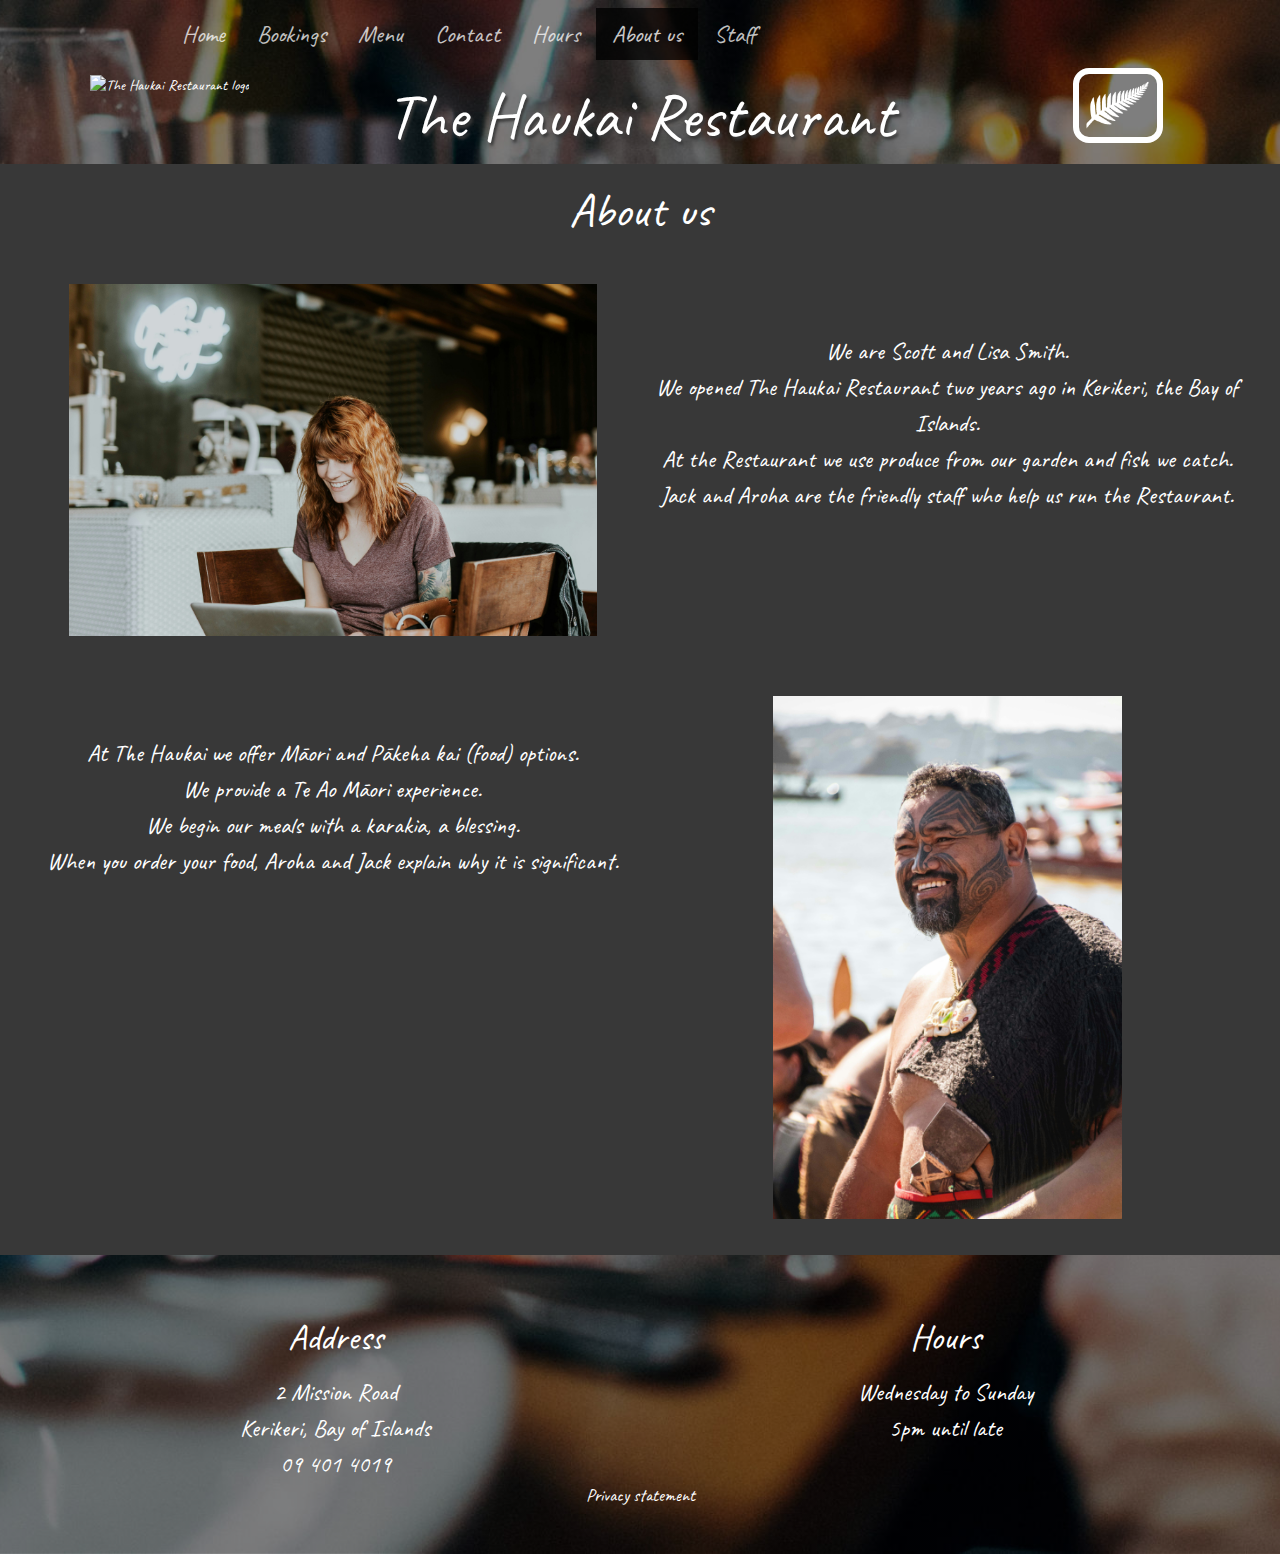
==== commit 26339f7b: "near the end" ====
--- a/aboutus.html
+++ b/aboutus.html
@@ -15,10 +15,9 @@
     <script type="text/javascript" src="js/script.js"></script>
   </head>
 
-  <!--body-->
   <body>
-    <!--the banner-->
-    <header >
+    <header>
+      <!--Navigation bar for desktop display-->
       <div id="nav-desktop" class="w3-content">
         <div class="w3-top-left w3-bar w3-padding w3-xlarge w3-opacity-min">           
           <a href="index.html" class="w3-bar-item w3-button w3-hide-small w3-xlarge">Home</a>
@@ -27,86 +26,81 @@
           <a href="contact.html" class="w3-bar-item w3-button w3-hide-small w3-xlarge">Contact</a>        
           <a href="hours.html" class="w3-bar-item w3-button w3-hide-small w3-xlarge">Hours</a> 
           <a href="aboutus.html" class="w3-bar-item w3-button w3-hide-small w3-black w3-xlarge">About us</a>
-          <a href="./private/staff.html" class="w3-bar-item w3-button w3-hide-small w3-xlarge">Staff</a>   
+          <a href="./private/staff.html" class="w3-bar-item w3-button w3-hide-small w3-xlarge">Staff</a> 
+          <!--Hamburger-->    
           <a href="javascript:void(0)" class="w3-bar-item w3-button w3-right w3-hide-large w3-hide-medium" onclick="myFunction()">&#9776;</a>
         </div>
-    </div>
+      </div>
   
-    <div id="demo" class="w3-bar-block w3-dark-gray w3-hide w3-hide-large w3-hide-medium">
-      <a href="index.html" class="w3-bar-item w3-button">Home</a>
-      <a href="bookings.html" class="w3-bar-item w3-button">Bookings</a>
-      <a href="menu.html" class="w3-bar-item w3-button">Menu</a>
-      <a href="contact.html" class="w3-bar-item w3-button">Contact</a>
-      <a href="hours.html" class="w3-bar-item w3-button">Hours</a>
-      <a href="aboutus.html"  class="w3-bar-item w3-button">About us</a>
-      <a href="./private/staff.html" class="w3-bar-item w3-button">Staff</a>
-    </div>
+        <!--Navigation bar for mobile display-->
+        <div id="demo" class="w3-bar-block w3-dark-gray w3-hide w3-hide-large w3-hide-medium">
+          <a href="index.html" class="w3-bar-item w3-button">Home</a>
+          <a href="bookings.html" class="w3-bar-item w3-button">Bookings</a>
+          <a href="menu.html" class="w3-bar-item w3-button">Menu</a>
+          <a href="contact.html" class="w3-bar-item w3-button">Contact</a>
+          <a href="hours.html" class="w3-bar-item w3-button">Hours</a>
+          <a href="aboutus.html"  class="w3-bar-item w3-button">About us</a>
+          <a href="./private/staff.html" class="w3-bar-item w3-button">Staff</a>
+        </div>
 
-
-    <div id="header" class="w3-row-padding">
-
-      <div class="w3-container w3-quarter">
-        <!--Logo created on LOGO.com-->
-        <a href="index.html"><img id="logo" src="images/logo-no-background-white-resized.png" alt="The Haukai Restaurant logo"></a>
+      <!--header-->
+      <div id="header" class="w3-row-padding">
+        <div class="w3-container w3-quarter">
+          <!--Logo created on LOGO.com-->
+          <a href="index.html"><img id="logo" src="images/logo-no-background-white-resized.png" alt="The Haukai Restaurant logo"></a>
+        </div>
+        <div class="w3-container w3-half w3-center">
+          <!--website main heading-->
+          <h1 class="w3-caveat w3-jumbo">The Haukai Restaurant</h1>
+        </div>
+        <div class="w3-container w3-quarter w3-hide-small ">
+          <!--Reference: Silver fern- Wikimedia (2024). Silverfern.svg Multiple, Public domain, [Digital image], Wikimedia Commons. https://commons.wikimedia.org/wiki/File:Silver_fern.svg-->
+          <img class="w3-border w3-border-white w3-round-xlarge w3-leftbar w3-topbar w3-rightbar w3-bottombar" id="fern" src="images/Silver_fern_white.png" alt="">
+        </div>
       </div>
-      <div class="w3-container w3-half w3-center">
-        <h1 class="w3-caveat w3-jumbo">The Haukai Restaurant</h1>
-      </div>
-      <div class="w3-container w3-quarter w3-hide-small ">
-        <!--Reference: Silver fern- Wikimedia (2024). Silverfern.svg Multiple, Public domain, [Digital image], Wikimedia Commons. https://commons.wikimedia.org/wiki/File:Silver_fern.svg-->
-        <img class="w3-border w3-border-white w3-round-xlarge w3-leftbar w3-topbar w3-rightbar w3-bottombar" id="fern" src="images/Silver_fern_white.png" alt="">
-      </div>
-  </div>
     </header>
 
+    <!--main content of the page made with flexbox, style not the same as homepage-->
     <main class="not-home">
       <h2 class="w3-caveat w3-xxxlarge">About us</h2>
-      <div class="w3-container">
-      <div class="w3-cell-row">
-        <div class="w3-cell” style="width:30%">
-      <!--image for desktop version of display-->
-      <!--Reference: Cagle, B. (2017). Tattooed woman with laptop [Photograph], Unsplash. https://unsplash.com/photos/woman-sitting-on-brown-wooden-chair-while-using-silver-laptop-computer-in-room-WHWYBmtn3_0-->
-      <img class="w3-image w3-hide-small" src="images/Owner-resized.jpg" alt="Restaurant owner" style="width:100%">
-    </div>
-    <div class=“w3-container w3-cell w3-mobile”>
-      <!--paragraph about the owners-->
-      
-        <p>We are Scott and Lisa Smith.</p>
-        <p>We opened The Haukai Restaurant two years ago in Kerikeri, the Bay of Islands.</p>
-        <p>At the Restaurant we use produce from our garden and fish we catch.</p>
-        <p>Jack and Aroha are the friendly staff who help us run the Restaurant.</p>
-      
-    </div>
+      <div class="owners-container">
+        <div id="lisa-item">
+          <!--image for desktop version of display-->
+          <!--Reference: Cagle, B. (2017). Tattooed woman with laptop [Photograph], Unsplash. https://unsplash.com/photos/woman-sitting-on-brown-wooden-chair-while-using-silver-laptop-computer-in-room-WHWYBmtn3_0-->
+          <img id="owner-image" src="images/Owner-resized.jpg" alt="Restaurant owner">
+        </div>
+        <div id="bio-item" class="w3-caveat w3-xlarge">
+          <!--paragraph about the owners-->      
+          <p>We are Scott and Lisa Smith.</p>
+          <p>We opened The Haukai Restaurant two years ago in Kerikeri, the Bay of Islands.</p>
+          <p>At the Restaurant we use produce from our garden and fish we catch.</p>
+          <p>Jack and Aroha are the friendly staff who help us run the Restaurant.</p>      
+        </div>
+      </div>
 
-    </div>
-    <hr>
-
+      <div id="small-lisa-item"> 
         <!--image for mobile version of display-->
         <!--Reference: Cagle, B. (2017). Tattooed woman with laptop [Photograph], Unsplash. https://unsplash.com/photos/woman-sitting-on-brown-wooden-chair-while-using-silver-laptop-computer-in-room-WHWYBmtn3_0-->
-        <img  class="w3-image w3-hide-large w3-hide-medium" src="images/Owner-resized-mobile.jpg" alt="Restaurant owner">
-        <br>
-  
+        <img id="small-owner-image" src="images/Owner-resized-mobile.jpg" alt="Restaurant owner">        
+      </div>
     
-
-    <div class="w3-cell-row">
-      <div class="w3-container w3-cell">
-      <!--paragraph about relationship with local Maori-->
-      
-        <p>At The Haukai we offer M&amacr;ori and P&amacr;keha kai (food) options.</p>
-        <p>We provide a Te Ao M&amacr;ori experience.</p>
-        <p>We begin our meals with a karakia, a blessing.</p>
-        <p>When you order your food, Aroha and Jack explain why it is significant.</p>
-      
-    </div>
-    <div class="w3-cell" style="width:30%">
-      <!--image-->
-      <!--Reference: Fonseca, W. (2024). A man with a beard and tattoos standing next to a body of water [Photograph], Unsplash. https://images.unsplash.com/photo-1715313210517-2dcc505740f0?q=80&w=1974&auto=format&fit=crop&ixlib=rb-4.0.3&ixid=M3wxMjA3fDB8MHxwaG90by1wYWdlfHx8fGVufDB8fHx8fA%3D%3D-->
-      <img class="w3-image w3-hide-small"  src="images/Māori-leader-resized.jpg" alt="The local Māori representative" style="width:100%">
-    </div>
-    </div>
-  </div>
+      <div class="local-container">
+        <div id="local-bio-item" class="w3-caveat w3-xlarge">
+          <!--paragraph about relationship with local Maori-->      
+          <p>At The Haukai we offer M&amacr;ori and P&amacr;keha kai (food) options.</p>
+          <p>We provide a Te Ao M&amacr;ori experience.</p>
+          <p>We begin our meals with a karakia, a blessing.</p>
+          <p>When you order your food, Aroha and Jack explain why it is significant.</p>      
+        </div>
+        <div id="leader-item">
+          <!--image-->
+          <!--Reference: Fonseca, W. (2024). A man with a beard and tattoos standing next to a body of water [Photograph], Unsplash. https://images.unsplash.com/photo-1715313210517-2dcc505740f0?q=80&w=1974&auto=format&fit=crop&ixlib=rb-4.0.3&ixid=M3wxMjA3fDB8MHxwaG90by1wYWdlfHx8fGVufDB8fHx8fA%3D%3D-->
+          <img id="leader-image" src="images/Māori-leader-resized.jpg" alt="The local Māori representative">
+        </div>
+      </div>
     </main>
 
+    <!--the page footer made with flexbox-->
     <footer>
       <div class="footer-container">
         <div class="footer-item">
@@ -114,19 +108,19 @@
           <p class="w3-xlarge">2 Mission Road</p>
           <p class="w3-xlarge">Kerikeri, Bay of Islands</p>
           <p class="w3-xlarge">09 401 4019</p>
-          
         </div>
         <div class="footer-item">
           <h2 class="w3-caveat w3-xxlarge">Hours</h2>
           <p class="w3-xlarge">Wednesday to Sunday</p>
           <p class="w3-xlarge">5pm until late</p>
           <br>
-        </div>
-        
+        </div>  
       </div>
       <div id="privacy">
         <a href="privacy.html" class="w3-large">Privacy statement</a>
       </div>
     </footer>
+
   </body>
+  
 </html>
--- a/css/style.css
+++ b/css/style.css
@@ -1,3 +1,4 @@
+/*universal styles for the website*/
 * {
   margin: 0;
   padding: 0;
@@ -8,6 +9,7 @@
   text-align: center;
 }
 
+/*specifying w3 font*/
 .w3-caveat {
   font-family: "Caveat", cursive;
 }
@@ -17,19 +19,20 @@
   font-weight: 100;
 }
 
+/*styles for the body of the website- the body is flexboxed*/
 body {
     background-repeat: no-repeat;
     background-position: center;
     background-size: cover;
     /*Reference- background-image- Wennington, J. (2014). Dish on white ceramic plate [Photograph], Unsplash. https://unsplash.com/photos/dish-on-white-ceramic-plate-N_Y88TWmGwA*/
-    background-image: linear-gradient(rgba(0, 0, 0, 0.5), rgba(0, 0, 0, 0.5)),
-      url("../images/background-big-originalfocus.jpg"); 
+    background-image: linear-gradient(rgba(0, 0, 0, 0.5), rgba(0, 0, 0, 0.5)), url("../images/background-big-originalfocus.jpg"); 
     width: 100%;
     display: flex;
     flex-direction: column;
     min-height: 100vh;
   }
 
+/*styles for the logo and fern in the header*/ 
 #logo, #fern {
   width: 30%;
   height: auto;
@@ -38,43 +41,54 @@
   padding: 2.5%;
 }
 
-main {
+/*flexboxing the main part of each page*/
+main, .not-home {
   flex-grow: 1;
 }
 
+/*the background colour for all of the main sections except the homepage*/
 .not-home {
   background-color: #383838;
-  flex-grow: 1;
-}
-
+}
+
+/*styles for the footer*/
 footer {
-
   width: 100%;
   padding: 3em 2em;
 }
 
-.footer-container, .menu-container, .hours-container {
+/*flexboxing elements*/
+.footer-container, .menu-container, .hours-container, .owners-container, .local-container {
   display: flex;
 }
 
-.footer-item, #menu-appetizers, #menu-mains, #menu-drinks, .hours-item {
-  text-align: center;
+.footer-item, #menu-appetizers, #menu-mains, #menu-drinks, .hours-item, #lisa-item, #bio-item, #local-bio-item, #leader-item {
   display: block;
 }
 
-/*menu page*/
-.menu-container {
-  margin: 5px;
-}
-
-#menu-appetizers, #menu-mains, #menu-drinks{
-  border: 5px solid white;
-  margin: 5px;
+/*adding margins*/
+#bio-item, #local-bio-item {
+  margin-top: 5%;
+}
+
+.menu-container, .owners-container, .local-container, #menu-appetizers, #menu-mains, #menu-drinks {
+  margin: 2%;
 }
 
 dd {
   margin-bottom: 20px;
 }
+
+/*styling borders*/
+#menu-appetizers, #menu-mains, #menu-drinks {
+  border: 5px solid white;
+}
+
+#form, #calendar {
+  border: 0;
+}
+
+/*list style and layout*/
 ul {
   list-style-type: none;
   margin-bottom: 5px;
@@ -91,121 +105,113 @@
   text-decoration: underline;
 }
 
-#form {
+/*positioning, styling and sizing elements*/
+#video {
+  width: 75%;
+  margin:5%;
   border: 0;
 }
 
-  /*positioning the video*/
-  #video {
-    width: 75%;
-    margin:5%;
-    border: 0;
-  }
-
-  /*positioning the map*/
-  #map {
-    width: 60%;
-    padding: 10px;
-    margin: 5%;
-    
-  }
-
-  /*positioning the calendar*/
-  #calendar {
-    padding: 10px;
-    margin: 5%;
-    width: 60%;
-    border: 0;
-    overflow: hidden;
-  }
+#map, #calendar {
+  width: 60%;
+  padding: 10px;
+  margin: 5%;
+}
+
+/*preventing horizontal scrolling*/
+#calendar {
+  overflow: hidden;
+}
 
 /*medium and large screens*/
 @media only screen and (min-width: 601px) {
-.footer-container, 
-.menu-container,
-.hours-container {
-  flex-direction: row;  
-}
-
-.footer-item,
-.hours-item {
-  width: 50%;  
-}
-
-/*menu page*/
-#menu-appetizers, #menu-mains, #menu-drinks{
-  width: 33%;
-}
-
-/*positioning the images in the menu*/
-  .image-seafood,
-  .image-pavlova {
-    width: 90%;
-    padding: 2%;
+  /*flexboxing elements in a row*/
+  .footer-container, .menu-container, .hours-container, .owners-container, .local-container {
+    flex-direction: row;  
+  }
+
+  /*width of flexboxed items*/
+  .footer-item, .hours-item, #lisa-item, #bio-item, #local-bio-item, #leader-item {
+    width: 50%;  
+  }
+
+  /*width of menu page flexboxed items*/
+  #menu-appetizers, #menu-mains, #menu-drinks{
+    width: 33%;
+  }
+
+  /*positioning the images in the menu*/
+  .image-seafood, .image-pavlova, #owner-image {
+      width: 90%;
+      padding: 2%;
+      height: auto;
+    }
+ 
+  /*removing the underline from the link*/  
+  a {
+    text-decoration: none;
+  }
+
+  h1 {
+    display: inline;
+  }
+
+  /*positioning and sizing images*/
+  #image-koru, #leader-image {
+    padding: 10px;
+    width: 60%;
     height: auto;
   }
 
-
-
-#privacy {
-  
-  text-align: center;
-}
- 
-a {
-  text-decoration: none;
-}
-
-
-h1 {
-  display: inline;
-}
-
-#image-koru {
-  padding: 10px;
-  margin-left: 20%;
-  margin-top: 15%;
-  width: 60%;
-  height: auto;
-}
-
-
+  #image-koru {
+    margin-left: 20%;
+    margin-top: 15%;
+  }
+
+  #leader-image {
+    margin-top: 2%;
+  }
+
+  /*preventing the image from being displayed*/
+  #small-owner-image {
+    display:none;
+  }
 }
 
 /*small screens*/
 @media only screen and (max-width: 600px) {
-  .footer-container, .menu-container {
+  /*flexboxing elements in a column*/
+  .footer-container, .menu-container, .owners-container {
     flex-direction: column;
     line-height: 1.2;
   }
 
-  .footer-item, #menu-appetizers, #menu-mains, #menu-drinks {
+  /*positioning the menu container element*/
+  .menu-container {
+    margin-right: 5%;
+  }
+
+  /*width of flexboxed items*/
+  .footer-item, #menu-appetizers, #menu-mains, #menu-drinks, #bio-item, #small-lisa-item {
     width: 100%;
   }
 
-  #fern {
+  /*preventing images from being displayed*/
+  #fern, #lisa-item, #leader-image, .image-seafood, .image-pavlova, #image-koru {
     display: none;
   }
 
+  /*width of logo*/
   #logo {
     width: 15%;
   }
 
-  .image-seafood,
-  .image-pavlova,
-  #image-koru {
-    display: none;
-  }
-
-  #form,
-  #map,
-  #calendar {
+  /*positioning, styling and sizing elements*/
+  #form, #map, #calendar {
     padding: 10px;
     margin: 1%;
     width: 100%;
     border: 0;
   }
-
-
-}
-
+}
+
